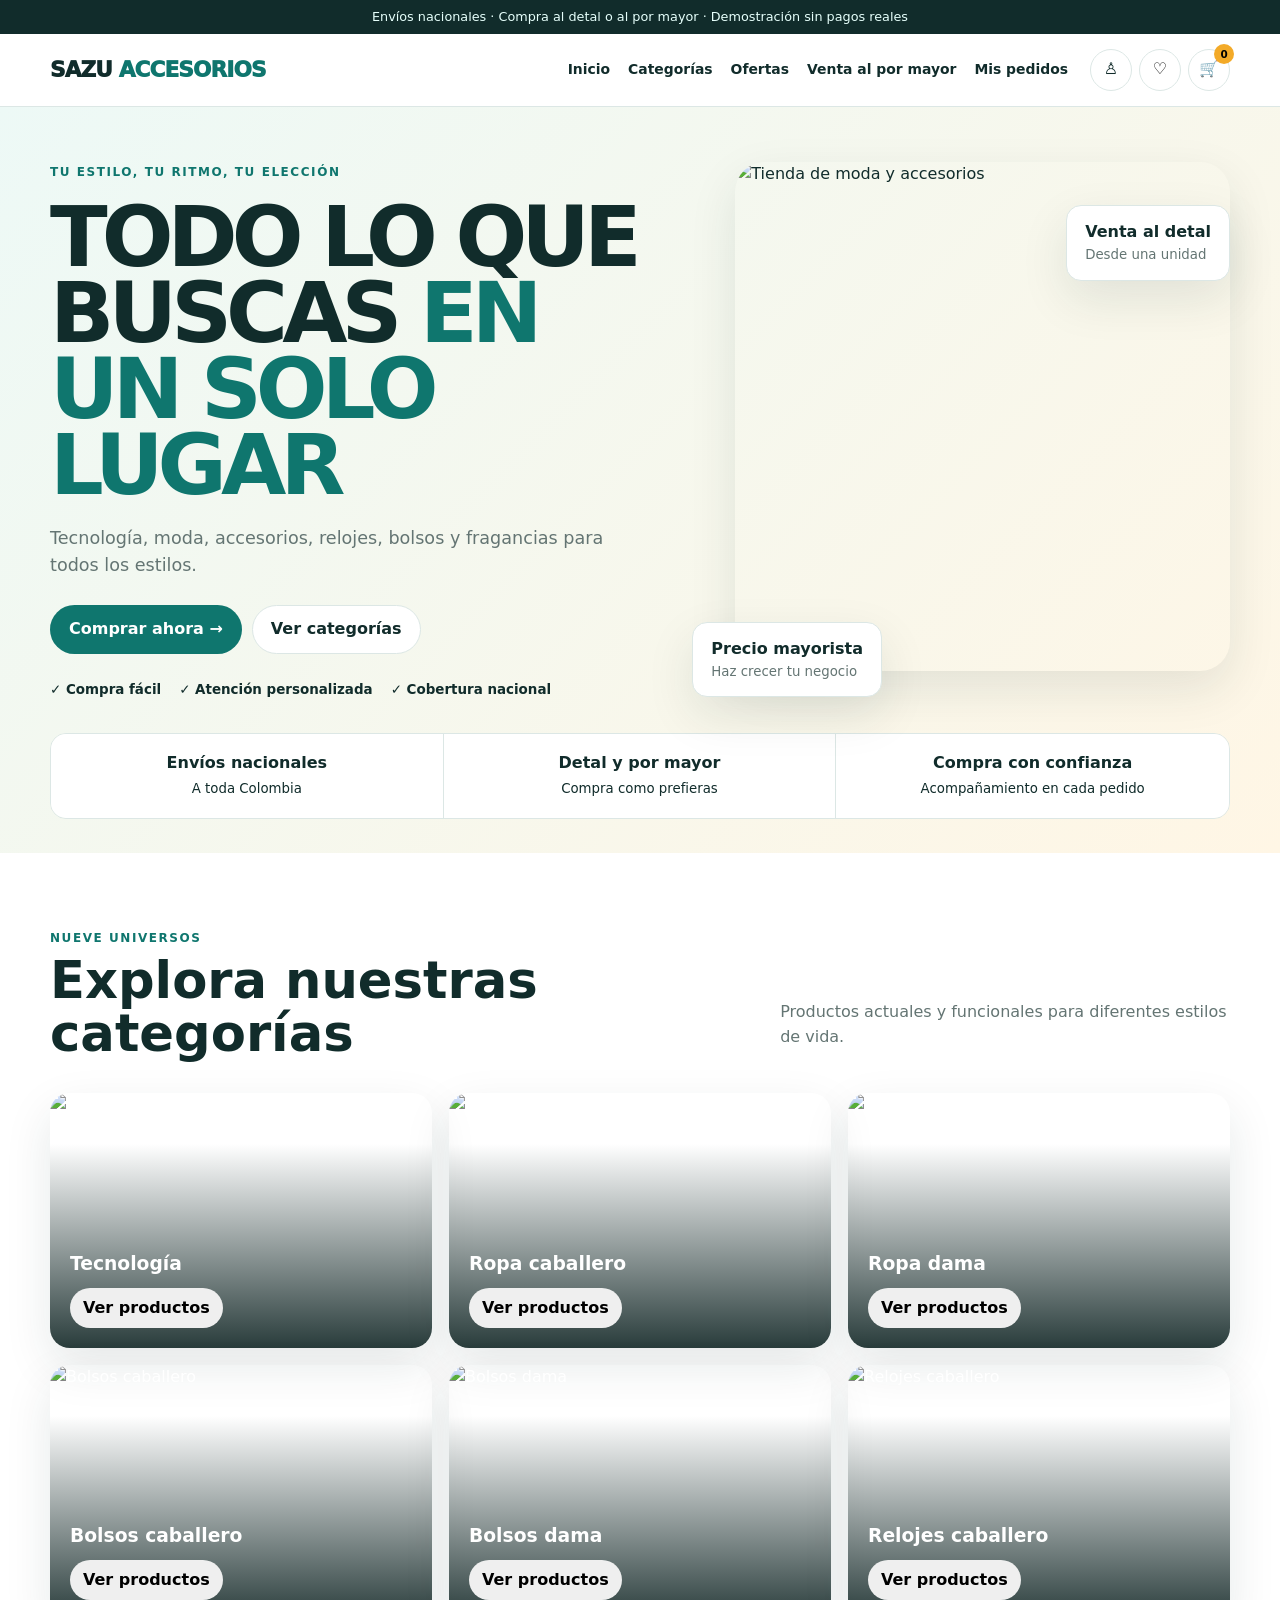
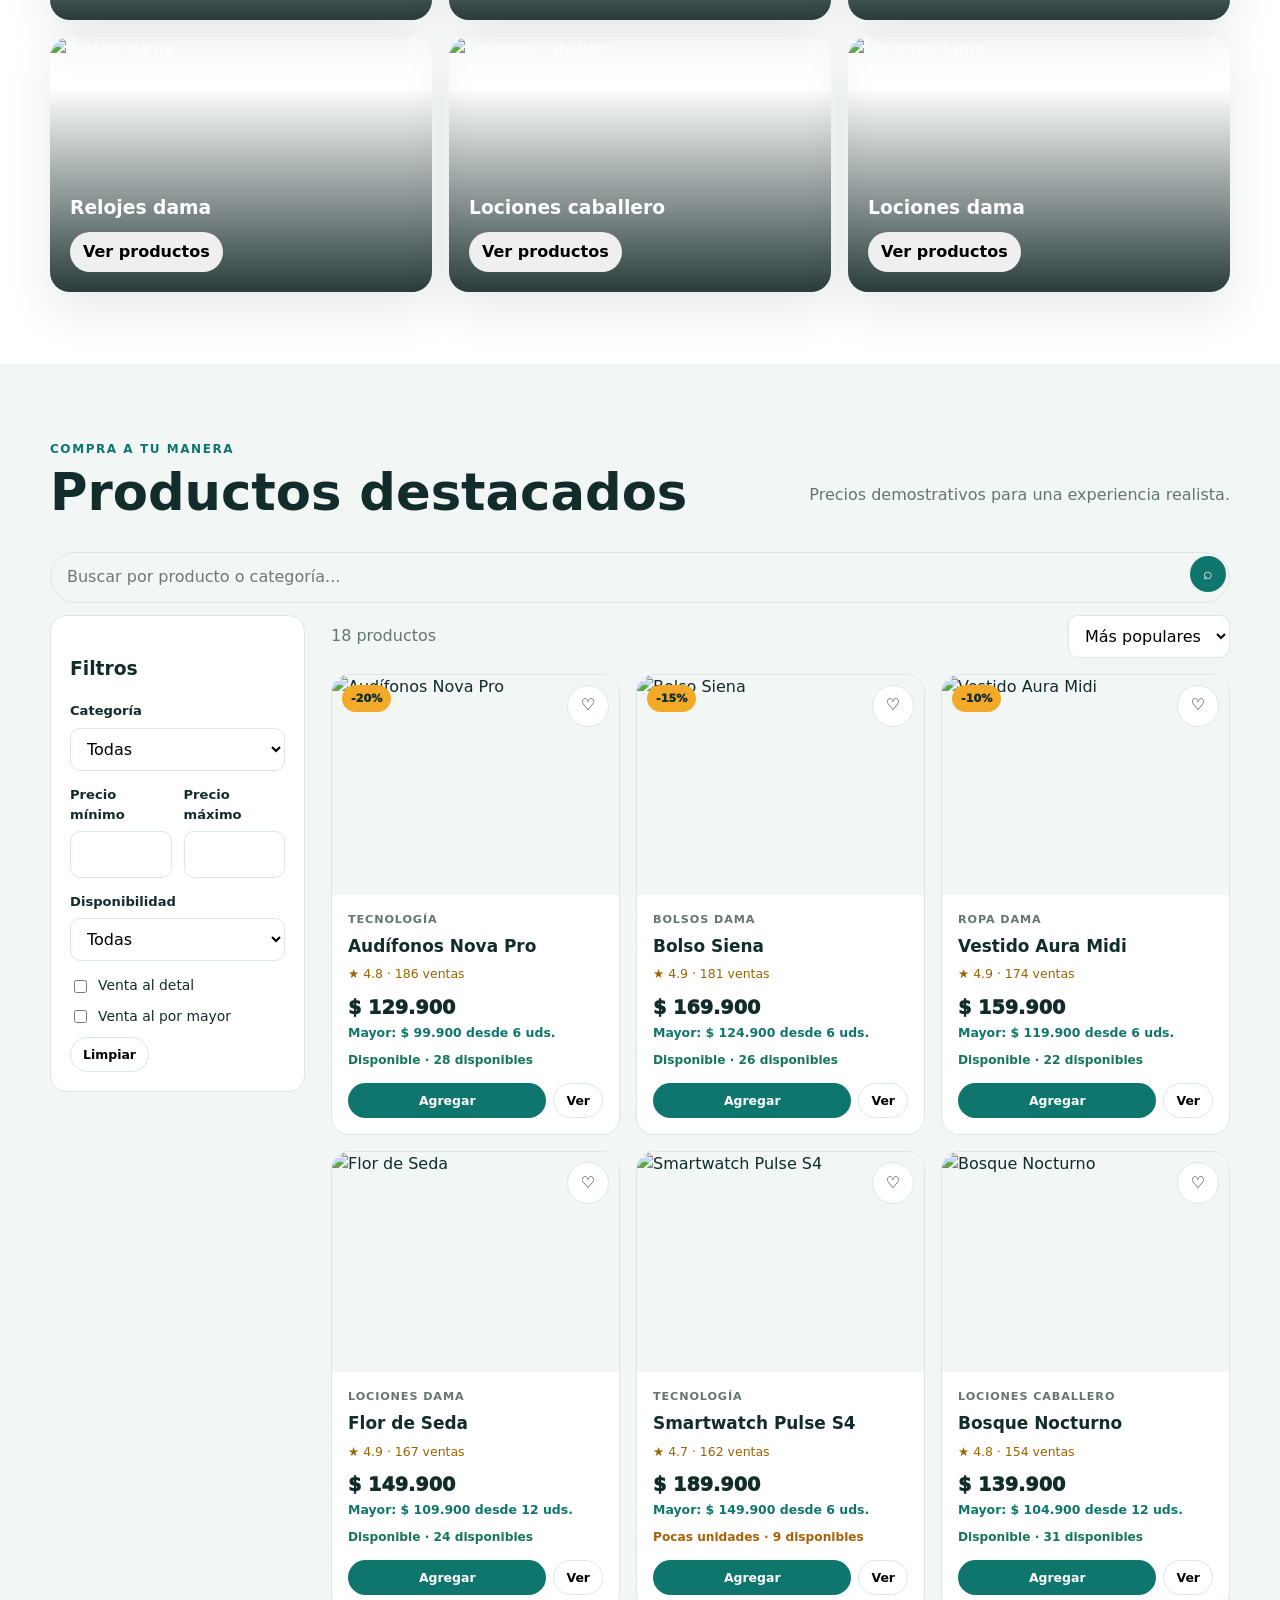
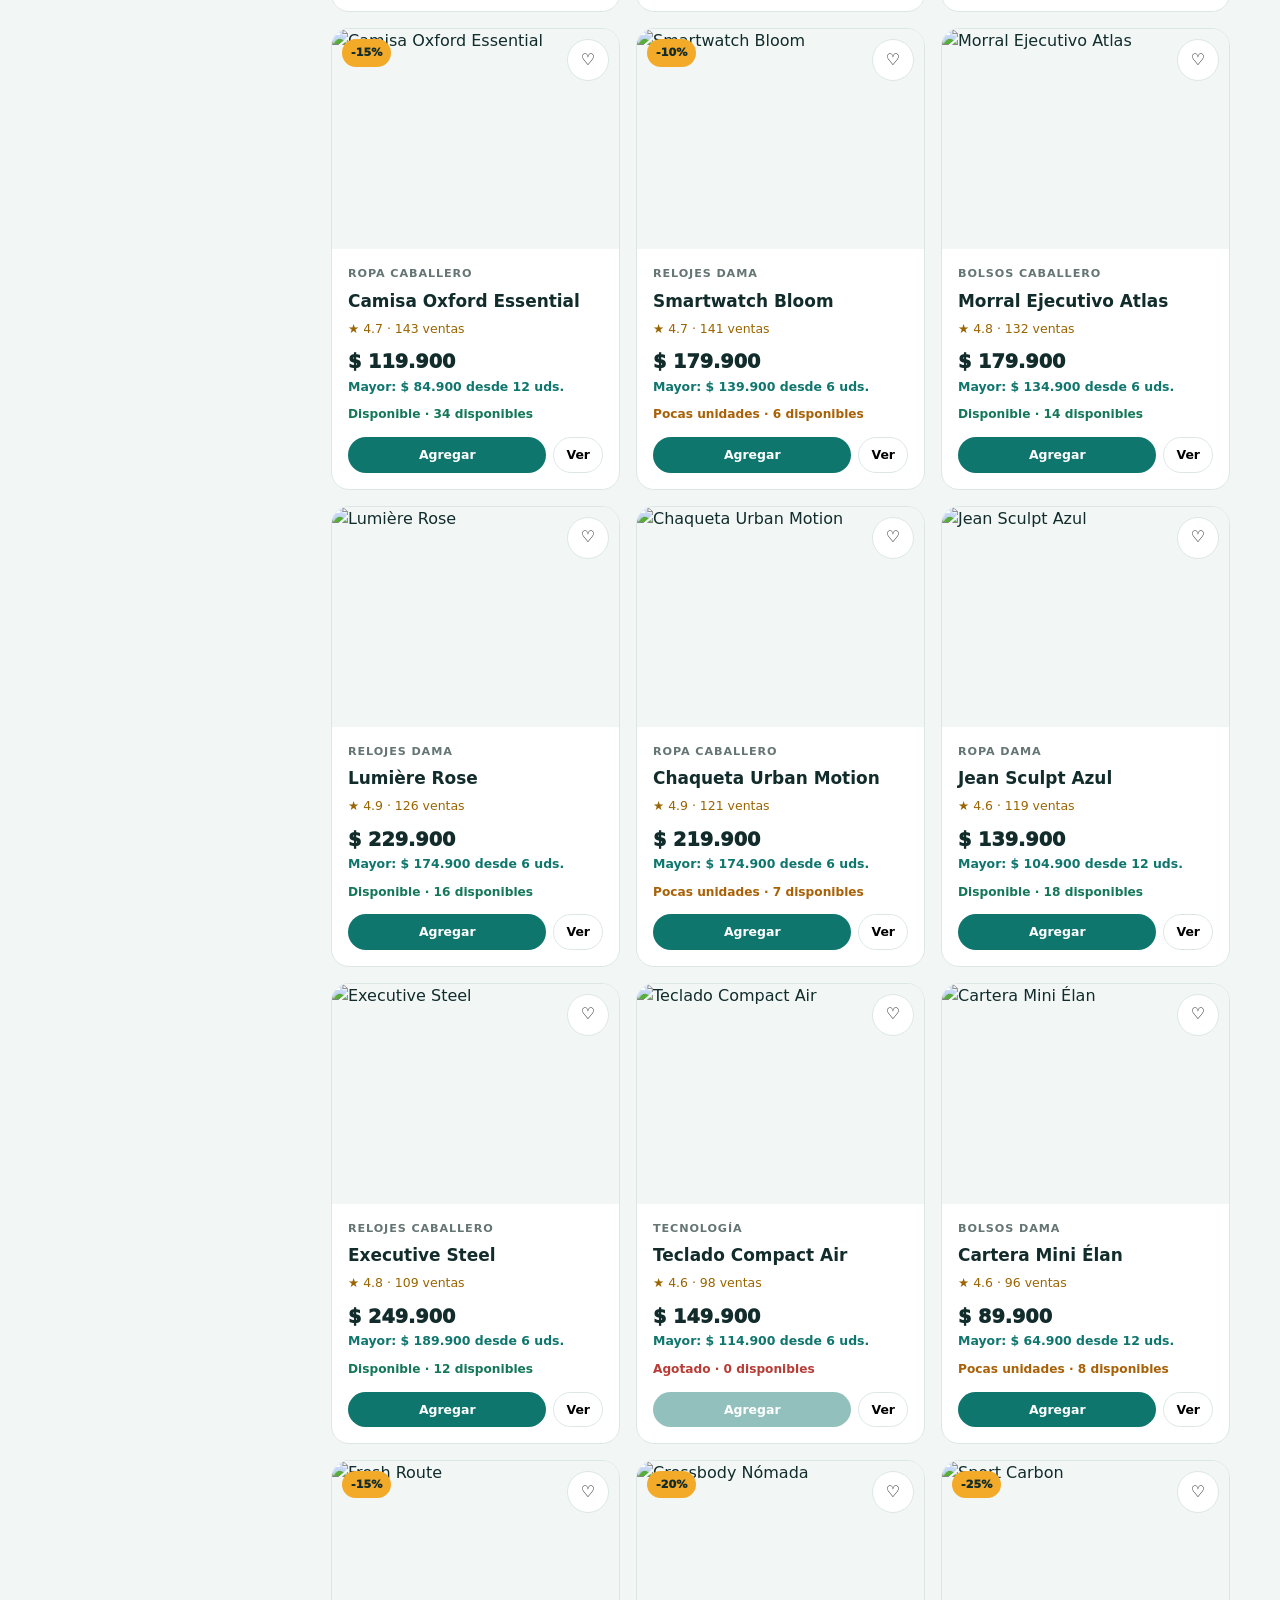
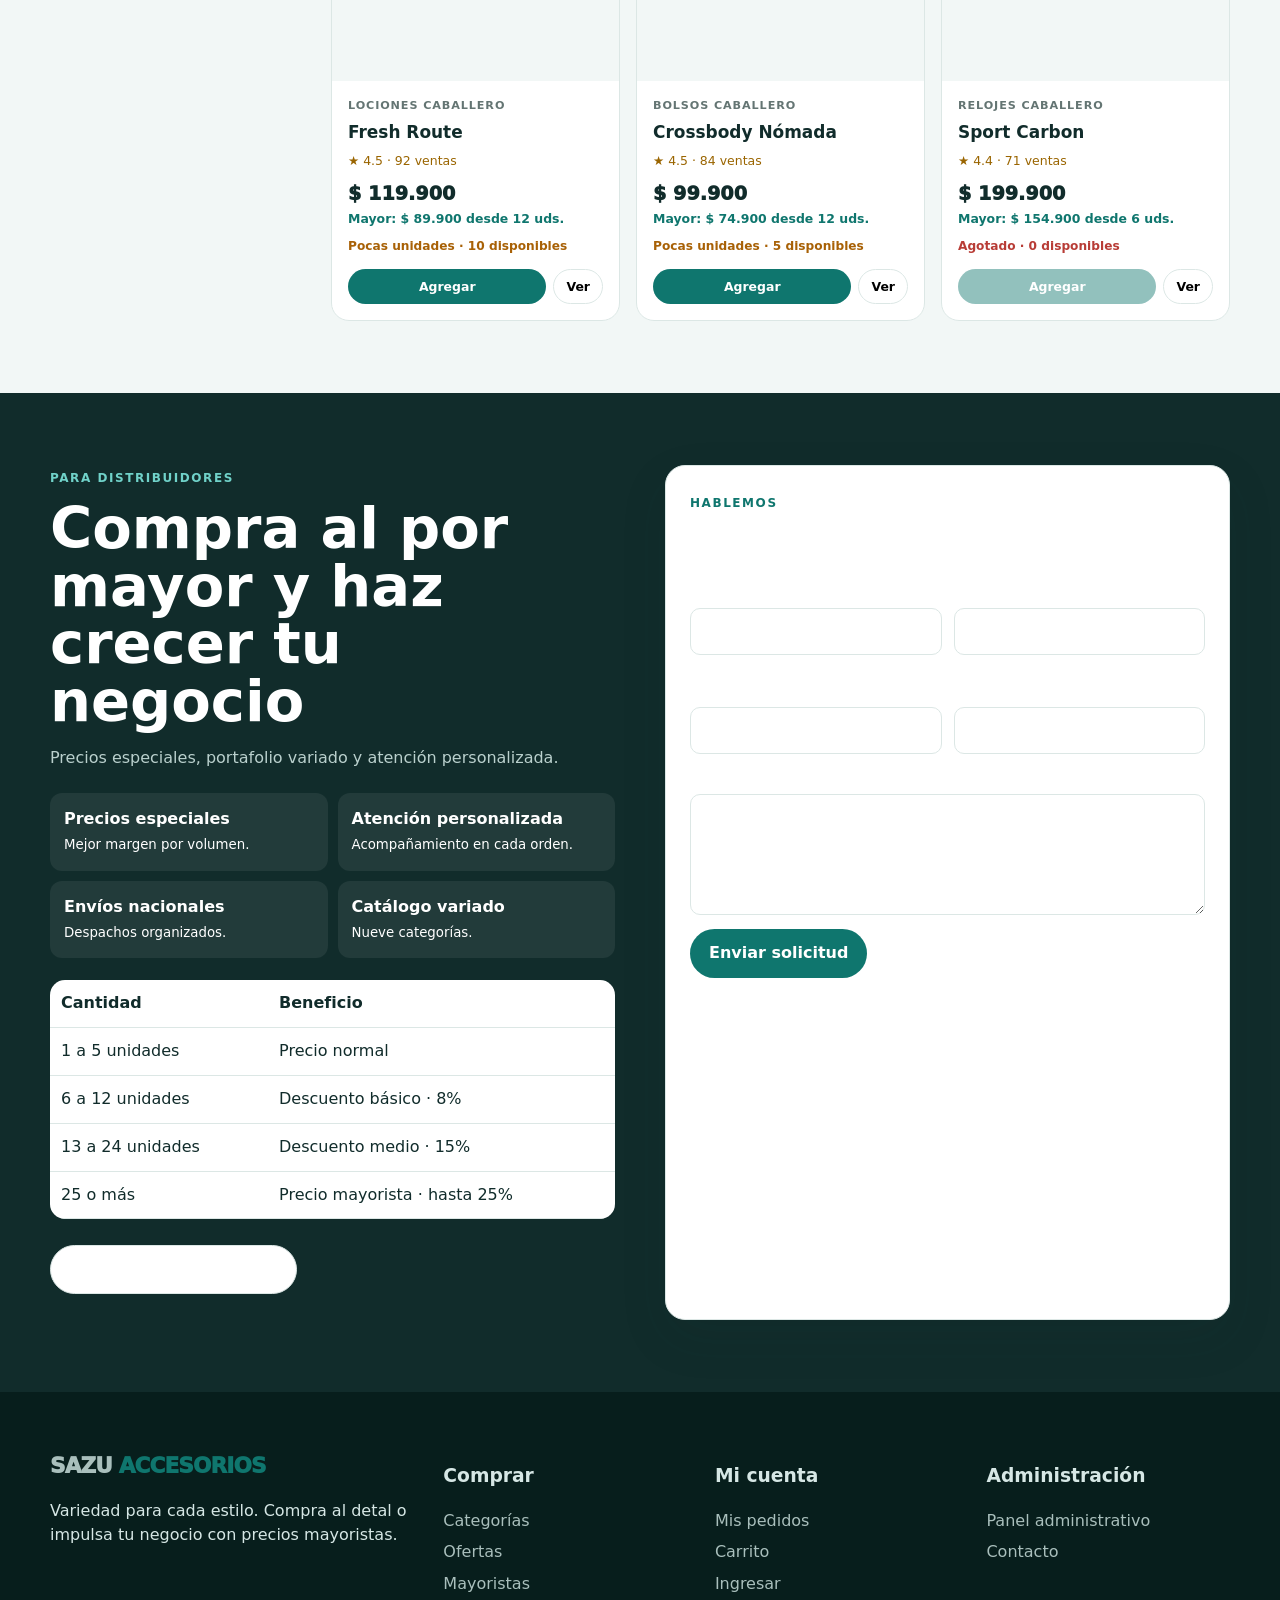
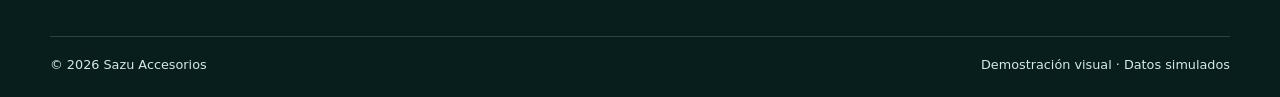
==== index.html @ 5638ff37 "Actualizar proyecto Sazu Accesorios" ====
<!doctype html><html lang="es"><head><meta charset="utf-8"><meta name="viewport" content="width=device-width,initial-scale=1"><meta name="description" content="Sazu Accesorios: tecnología, moda, bolsos, relojes y fragancias."><title>Sazu Accesorios</title><link rel="stylesheet" href="css/styles.css"></head><body><div id="sharedHeader"></div><main><section class="hero"><div class="container hero-grid"><div><span class="eyebrow">Tu estilo, tu ritmo, tu elección</span><h1>TODO LO QUE BUSCAS <span>EN UN SOLO LUGAR</span></h1><p>Tecnología, moda, accesorios, relojes, bolsos y fragancias para todos los estilos.</p><div class="hero-actions"><a class="btn btn-primary" href="#productos">Comprar ahora →</a><a class="btn btn-outline" href="#categorias">Ver categorías</a></div><div class="trust"><span>✓ Compra fácil</span><span>✓ Atención personalizada</span><span>✓ Cobertura nacional</span></div></div><div class="hero-photo"><img src="https://images.unsplash.com/photo-1441986300917-64674bd600d8?auto=format&fit=crop&w=1200&q=85" alt="Tienda de moda y accesorios"><div class="float a">Venta al detal<small>Desde una unidad</small></div><div class="float b">Precio mayorista<small>Haz crecer tu negocio</small></div></div></div><div class="container service-row"><div><strong>Envíos nacionales</strong><small>A toda Colombia</small></div><div><strong>Detal y por mayor</strong><small>Compra como prefieras</small></div><div><strong>Compra con confianza</strong><small>Acompañamiento en cada pedido</small></div></div></section>
<section class="section" id="categorias"><div class="container"><div class="section-title"><div><span class="eyebrow">Nueve universos</span><h2>Explora nuestras categorías</h2></div><p>Productos actuales y funcionales para diferentes estilos de vida.</p></div><div class="categories">
<article class="category"><img src="https://images.unsplash.com/photo-1468495244123-6c6c332eeece?auto=format&fit=crop&w=800&q=80" alt="Tecnología"><div><h3>Tecnología</h3><button data-category="Tecnología">Ver productos</button></div></article>
<article class="category"><img src="https://images.unsplash.com/photo-1617137968427-85924c800a22?auto=format&fit=crop&w=800&q=80" alt="Ropa caballero"><div><h3>Ropa caballero</h3><button data-category="Ropa caballero">Ver productos</button></div></article>
<article class="category"><img src="https://images.unsplash.com/photo-1483985988355-763728e1935b?auto=format&fit=crop&w=800&q=80" alt="Ropa dama"><div><h3>Ropa dama</h3><button data-category="Ropa dama">Ver productos</button></div></article>
<article class="category"><img src="https://images.unsplash.com/photo-1553062407-98eeb64c6a62?auto=format&fit=crop&w=800&q=80" alt="Bolsos caballero"><div><h3>Bolsos caballero</h3><button data-category="Bolsos caballero">Ver productos</button></div></article>
<article class="category"><img src="https://images.unsplash.com/photo-1584917865442-de89df76afd3?auto=format&fit=crop&w=800&q=80" alt="Bolsos dama"><div><h3>Bolsos dama</h3><button data-category="Bolsos dama">Ver productos</button></div></article>
<article class="category"><img src="https://images.unsplash.com/photo-1524592094714-0f0654e20314?auto=format&fit=crop&w=800&q=80" alt="Relojes caballero"><div><h3>Relojes caballero</h3><button data-category="Relojes caballero">Ver productos</button></div></article>
<article class="category"><img src="https://images.unsplash.com/photo-1547996160-81dfa63595aa?auto=format&fit=crop&w=800&q=80" alt="Relojes dama"><div><h3>Relojes dama</h3><button data-category="Relojes dama">Ver productos</button></div></article>
<article class="category"><img src="https://images.unsplash.com/photo-1523293182086-7651a899d37f?auto=format&fit=crop&w=800&q=80" alt="Lociones caballero"><div><h3>Lociones caballero</h3><button data-category="Lociones caballero">Ver productos</button></div></article>
<article class="category"><img src="https://images.unsplash.com/photo-1541643600914-78b084683601?auto=format&fit=crop&w=800&q=80" alt="Lociones dama"><div><h3>Lociones dama</h3><button data-category="Lociones dama">Ver productos</button></div></article></div></div></section>
<section class="section soft" id="productos"><div class="container"><div class="section-title"><div><span class="eyebrow">Compra a tu manera</span><h2>Productos destacados</h2></div><p>Precios demostrativos para una experiencia realista.</p></div><div class="searchbar"><input id="search" type="search" placeholder="Buscar por producto o categoría..." aria-label="Buscar"><button>⌕</button></div><div class="shop"><aside class="filters"><h3>Filtros</h3><div class="field"><label>Categoría</label><select id="category"><option value="">Todas</option></select></div><div class="grid2"><div class="field"><label>Precio mínimo</label><input id="minPrice" type="number"></div><div class="field"><label>Precio máximo</label><input id="maxPrice" type="number"></div></div><div class="field"><label>Disponibilidad</label><select id="availability"><option value="">Todas</option><option>Disponible</option><option>Pocas unidades</option><option>Agotado</option></select></div><label class="checks"><input type="checkbox"> Venta al detal</label><label class="checks"><input type="checkbox"> Venta al por mayor</label><button class="btn btn-outline btn-small" id="clear">Limpiar</button></aside><div><div class="toolbar"><span id="productCount">18 productos</span><select id="sort"><option value="popular">Más populares</option><option value="low">Menor precio</option><option value="high">Mayor precio</option><option value="new">Más recientes</option></select></div><div class="products" id="productGrid"></div></div></div></div></section>
<section class="section wholesale" id="mayoristas"><div class="container wholesale-grid"><div><span class="eyebrow" style="color:#70d2c9">Para distribuidores</span><h2>Compra al por mayor y haz crecer tu negocio</h2><p>Precios especiales, portafolio variado y atención personalizada.</p><div class="benefits"><div class="benefit"><strong>Precios especiales</strong><br><small>Mejor margen por volumen.</small></div><div class="benefit"><strong>Atención personalizada</strong><br><small>Acompañamiento en cada orden.</small></div><div class="benefit"><strong>Envíos nacionales</strong><br><small>Despachos organizados.</small></div><div class="benefit"><strong>Catálogo variado</strong><br><small>Nueve categorías.</small></div></div><table class="volume"><tr><th>Cantidad</th><th>Beneficio</th></tr><tr><td>1 a 5 unidades</td><td>Precio normal</td></tr><tr><td>6 a 12 unidades</td><td>Descuento básico · 8%</td></tr><tr><td>13 a 24 unidades</td><td>Descuento medio · 15%</td></tr><tr><td>25 o más</td><td>Precio mayorista · hasta 25%</td></tr></table><div class="hero-actions"><a class="btn btn-outline" href="#productos">Ver catálogo mayorista</a></div></div><form class="form-card" id="wholesaleForm"><span class="eyebrow">Hablemos</span><h3>Solicita una cotización</h3><div class="grid2"><div class="field"><label>Nombre</label><input required></div><div class="field"><label>Negocio</label><input required></div><div class="field"><label>Teléfono</label><input required></div><div class="field"><label>Ciudad</label><input required></div></div><div class="field"><label>Productos de interés</label><textarea rows="4" required></textarea></div><button class="btn btn-primary">Enviar solicitud</button><p class="form-message" id="wholesaleMessage"></p></form></div></section></main><div id="sharedFooter"></div>
<div class="modal" id="productModal"><div class="backdrop" data-close></div><div class="modal-panel"><button class="icon close" data-close>×</button><div id="detailContent"></div></div></div><aside class="drawer" id="cartDrawer"><div class="backdrop" data-close-drawer></div><div class="drawer-panel"><div class="drawer-head"><h2>Tu carrito</h2><button class="icon" data-close-drawer>×</button></div><div class="drawer-items" id="drawerItems"></div><div class="total grand"><span>Total</span><span data-total></span></div><a class="btn btn-primary" href="checkout.html">Finalizar pedido</a><a class="btn btn-outline" href="carrito.html">Ver carrito completo</a></div></aside><div class="toast" id="toast"></div><script src="js/products.js"></script><script src="js/app.js"></script><script src="js/cart.js"></script></body></html>
---- css/styles.css ----
:root{--ink:#112c2b;--brand:#0f766e;--brand2:#0a4c48;--gold:#f3aa28;--soft:#f2f7f6;--line:#dce7e5;--muted:#647573;--white:#fff;--danger:#b83c36;--ok:#15775a;--shadow:0 18px 48px #12302d1a;--r:20px}*{box-sizing:border-box}html{scroll-behavior:smooth}body{margin:0;font-family:Inter,system-ui,-apple-system,"Segoe UI",sans-serif;color:var(--ink);line-height:1.55;background:#fff}body.lock{overflow:hidden}a{text-decoration:none;color:inherit}img{display:block;max-width:100%}button,input,select,textarea{font:inherit}button{cursor:pointer}.container{width:min(1180px,calc(100% - 32px));margin:auto}.section{padding:72px 0}.soft{background:var(--soft)}.eyebrow{text-transform:uppercase;letter-spacing:.13em;font-size:.75rem;color:var(--brand);font-weight:900}.section-title{display:flex;align-items:end;justify-content:space-between;gap:24px;margin-bottom:28px}.section-title h2,.page-title{font-size:clamp(2rem,4vw,3.4rem);line-height:1.04;margin:.3rem 0}.section-title p{max-width:580px;color:var(--muted)}.topbar{background:var(--ink);color:#e6fffb;text-align:center;padding:7px;font-size:.8rem}.header{position:sticky;top:0;z-index:100;background:#fffffff2;backdrop-filter:blur(14px);border-bottom:1px solid var(--line)}.nav{height:72px;display:flex;align-items:center;gap:22px}.brand{font-size:1.35rem;font-weight:950;letter-spacing:-.04em;white-space:nowrap}.brand span{color:var(--brand)}.links{display:flex;gap:18px;font-size:.87rem;font-weight:800;margin-left:auto}.links a:hover{color:var(--brand)}.actions{display:flex;gap:7px}.icon{width:42px;height:42px;border:1px solid var(--line);background:#fff;border-radius:50%;display:grid;place-items:center;position:relative}.count{position:absolute;right:-5px;top:-6px;background:var(--gold);min-width:20px;height:20px;border-radius:99px;font-size:.65rem;font-weight:900;display:grid;place-items:center}.hamb{display:none}.mobile{display:none;padding:12px 16px 20px}.mobile.open{display:block}.mobile a{display:block;padding:10px 0;font-weight:800}.searchbar{position:relative;margin-bottom:12px}.searchbar input{width:100%;border:1px solid var(--line);background:var(--soft);padding:12px 46px 12px 16px;border-radius:999px}.searchbar button{position:absolute;right:4px;top:4px;width:36px;height:36px;border:0;border-radius:50%;background:var(--brand);color:#fff}.btn{border:1px solid transparent;border-radius:999px;padding:11px 18px;font-weight:850;display:inline-flex;justify-content:center;align-items:center;gap:7px;transition:.2s}.btn:hover{transform:translateY(-2px)}.btn-primary{background:var(--brand);color:#fff}.btn-primary:hover{background:var(--brand2)}.btn-dark{background:var(--ink);color:#fff}.btn-outline{border-color:var(--line);background:#fff}.btn-small{padding:7px 12px;font-size:.78rem}.btn-danger{border-color:#f1c6c3;background:#fff;color:var(--danger)}button:focus-visible,a:focus-visible,input:focus-visible,select:focus-visible,textarea:focus-visible{outline:3px solid #f3aa2877;outline-offset:2px}[disabled]{opacity:.45;pointer-events:none}.hero{padding:52px 0 34px;background:linear-gradient(135deg,#edf9f6,#fff6e5);overflow:hidden}.hero-grid{display:grid;grid-template-columns:1.05fr .95fr;gap:48px;align-items:center}.hero h1{font-size:clamp(3rem,6.6vw,6.1rem);letter-spacing:-.07em;line-height:.9;margin:15px 0 22px}.hero h1 span{color:var(--brand)}.hero p{font-size:1.1rem;color:var(--muted);max-width:650px}.hero-actions{display:flex;gap:10px;flex-wrap:wrap;margin:26px 0}.trust{display:flex;gap:18px;flex-wrap:wrap;font-size:.84rem;font-weight:800}.hero-photo{height:535px;position:relative}.hero-photo>img{width:92%;height:95%;margin-left:auto;object-fit:cover;border-radius:30px;box-shadow:var(--shadow)}.float{position:absolute;background:#fff;padding:14px 18px;border:1px solid var(--line);border-radius:15px;box-shadow:var(--shadow);font-weight:900}.float small{display:block;color:var(--muted);font-weight:500}.float.a{right:0;top:8%}.float.b{left:0;bottom:0}.service-row{display:grid;grid-template-columns:repeat(3,1fr);margin-top:32px;border:1px solid var(--line);border-radius:16px;overflow:hidden}.service-row div{text-align:center;background:#fff;padding:17px;border-right:1px solid var(--line)}.service-row div:last-child{border:0}.service-row strong{display:block}.categories{display:grid;grid-template-columns:repeat(3,1fr);gap:17px}.category{height:255px;border-radius:var(--r);overflow:hidden;position:relative;color:#fff;box-shadow:var(--shadow)}.category img{width:100%;height:100%;object-fit:cover;transition:.4s}.category:after{content:"";position:absolute;inset:0;background:linear-gradient(transparent 20%,#081e1ddd)}.category:hover img{transform:scale(1.06)}.category div{position:absolute;z-index:2;bottom:0;left:0;padding:20px}.category h3{margin:0 0 10px}.category button{border:0;border-radius:99px;padding:8px 13px;font-weight:800}.shop{display:grid;grid-template-columns:255px 1fr;gap:26px}.filters{align-self:start;position:sticky;top:98px;background:#fff;border:1px solid var(--line);padding:19px;border-radius:16px}.field{display:grid;gap:6px;margin-bottom:14px}.field label{font-size:.82rem;font-weight:850}.field input,.field select,.field textarea,.toolbar select{width:100%;padding:10px 12px;border:1px solid var(--line);border-radius:10px;background:#fff}.checks{display:flex;align-items:center;gap:8px;margin:9px 0;font-size:.87rem}.checks input{accent-color:var(--brand)}.toolbar{display:flex;align-items:center;justify-content:space-between;gap:14px;margin-bottom:16px;color:var(--muted)}.toolbar select{width:auto}.products{display:grid;grid-template-columns:repeat(3,1fr);gap:16px}.product{border:1px solid var(--line);border-radius:18px;overflow:hidden;background:#fff;position:relative;display:flex;flex-direction:column;transition:.25s}.product:hover{box-shadow:var(--shadow);transform:translateY(-4px)}.product-img{height:220px;overflow:hidden;background:var(--soft)}.product-img img{width:100%;height:100%;object-fit:cover;transition:.4s}.product:hover img{transform:scale(1.04)}.product-body{padding:16px;display:flex;flex-direction:column;flex:1}.cat{font-size:.7rem;text-transform:uppercase;letter-spacing:.08em;color:var(--muted);font-weight:850}.product h3{margin:5px 0;font-size:1.06rem}.rating{font-size:.78rem;color:#9a6500}.price{font-size:1.2rem;font-weight:950;margin-top:9px}.wholesale-price{font-size:.78rem;color:var(--brand);font-weight:850}.stock{font-size:.76rem;font-weight:850;margin:9px 0 13px}.Disponible{color:var(--ok)}.Agotado{color:var(--danger)}.Pocas-unidades{color:#a86106}.product-actions{display:grid;grid-template-columns:1fr auto;gap:7px;margin-top:auto}.offer{position:absolute;z-index:3;left:10px;top:10px;background:var(--gold);font-size:.7rem;font-weight:950;padding:5px 9px;border-radius:99px}.fav{position:absolute;z-index:3;right:10px;top:10px}.fav.active{color:#ca3359;background:#fff1f5}.empty{grid-column:1/-1;text-align:center;padding:45px;border:1px dashed var(--line);border-radius:16px;color:var(--muted)}.wholesale{background:var(--ink);color:#fff}.wholesale-grid{display:grid;grid-template-columns:1fr 1fr;gap:50px}.wholesale h2{font-size:clamp(2.4rem,4.5vw,4rem);line-height:1;margin:10px 0}.wholesale p{color:#bad0cd}.benefits{display:grid;grid-template-columns:1fr 1fr;gap:10px;margin:22px 0}.benefit{background:#ffffff12;padding:14px;border-radius:12px}.volume{width:100%;border-collapse:collapse;background:#fff;color:var(--ink);border-radius:15px;overflow:hidden}.volume th,.volume td{padding:11px;border-bottom:1px solid var(--line);text-align:left}.form-card,.card{background:#fff;border:1px solid var(--line);padding:24px;border-radius:20px;box-shadow:var(--shadow)}.grid2{display:grid;grid-template-columns:1fr 1fr;gap:12px}.form-message{color:var(--brand);font-weight:800}.footer{background:#071e1c;color:#d6e7e5;padding:50px 0 22px}.footer-grid{display:grid;grid-template-columns:1.5fr repeat(3,1fr);gap:28px}.footer a{display:block;color:#a9bfbc;margin:7px 0}.footer-bottom{border-top:1px solid #29433f;margin-top:32px;padding-top:18px;font-size:.8rem;display:flex;justify-content:space-between}.modal,.drawer{position:fixed;inset:0;display:none;z-index:300}.modal.open,.drawer.open{display:block}.backdrop{position:absolute;inset:0;background:#061a19aa;backdrop-filter:blur(4px)}.modal-panel{position:relative;width:min(920px,calc(100% - 28px));max-height:90vh;overflow:auto;background:#fff;border-radius:22px;padding:25px;margin:5vh auto}.close{position:absolute;right:15px;top:15px;z-index:4}.detail{display:grid;grid-template-columns:1fr 1fr;gap:28px}.detail-img{height:450px;border-radius:16px;overflow:hidden}.detail-img img{width:100%;height:100%;object-fit:cover}.detail h1{font-size:2.5rem;line-height:1;margin:10px 0}.qty{display:flex;border:1px solid var(--line);border-radius:99px;width:max-content;overflow:hidden}.qty button{width:38px;height:38px;border:0;background:#fff}.qty input{width:44px;text-align:center;border:0}.drawer-panel{position:absolute;right:0;top:0;bottom:0;width:min(430px,100%);background:#fff;padding:22px;display:flex;flex-direction:column}.drawer-head{display:flex;justify-content:space-between;align-items:center}.drawer-items{overflow:auto;flex:1}.cart-item{display:grid;grid-template-columns:72px 1fr auto;gap:10px;padding:13px 0;border-bottom:1px solid var(--line)}.cart-item img{width:72px;height:82px;object-fit:cover;border-radius:10px}.cart-item h4{margin:0 0 4px}.total{display:flex;justify-content:space-between;margin:9px 0}.grand{font-size:1.22rem;font-weight:950}.toast{position:fixed;z-index:500;left:50%;bottom:25px;transform:translate(-50%,25px);opacity:0;background:var(--ink);color:#fff;padding:11px 18px;border-radius:99px;transition:.25s}.toast.show{opacity:1;transform:translate(-50%,0)}.page-hero{padding:52px 0;background:var(--soft)}.page-layout{display:grid;grid-template-columns:1fr 350px;gap:25px}.sticky{position:sticky;top:100px;align-self:start}.auth{min-height:100vh;display:grid;grid-template-columns:.85fr 1.15fr}.auth-info{background:var(--ink);color:#fff;padding:8vw;display:flex;flex-direction:column;justify-content:center}.auth-info p{color:#bad0cd}.auth-main{display:grid;place-items:center;padding:35px 20px}.auth-main form{width:min(620px,100%)}.error{color:var(--danger);font-size:.74rem;min-height:15px}.profile{display:grid;grid-template-columns:235px 1fr;gap:24px}.side-nav button{display:block;width:100%;border:0;text-align:left;padding:11px;border-radius:9px;background:#fff;font-weight:750}.side-nav .active{background:var(--soft);color:var(--brand)}.order-card{border:1px solid var(--line);padding:15px;border-radius:13px;margin:10px 0}.steps{display:flex;gap:5px;margin-bottom:22px}.step{flex:1;border-bottom:3px solid var(--line);padding:9px 3px;font-size:.72rem;color:var(--muted)}.step.active{border-color:var(--brand);color:var(--brand);font-weight:900}.checkout-step{display:none}.checkout-step.active{display:block}.payments{display:grid;grid-template-columns:1fr 1fr;gap:9px}.payments label{border:1px solid var(--line);padding:13px;border-radius:10px}.success{text-align:center;padding:40px}.success-mark{width:65px;height:65px;margin:auto;display:grid;place-items:center;border-radius:50%;background:#dcfce7;color:var(--ok);font-size:2rem}
@media(max-width:1000px){.links{display:none}.hamb{display:grid}.hero-grid,.wholesale-grid{grid-template-columns:1fr}.hero-photo{height:400px}.categories,.products{grid-template-columns:repeat(2,1fr)}.shop{grid-template-columns:1fr}.filters{position:static}.footer-grid{grid-template-columns:repeat(2,1fr)}.page-layout{grid-template-columns:1fr}.sticky{position:static}}
@media(max-width:650px){.nav{height:64px}.actions .desktop-only{display:none}.hero{padding-top:32px}.hero h1{font-size:3.3rem}.hero-photo{height:330px}.service-row{grid-template-columns:1fr}.service-row div{border-right:0;border-bottom:1px solid var(--line)}.section{padding:52px 0}.section-title{display:block}.categories,.products,.grid2{grid-template-columns:1fr}.product-img{height:290px}.benefits{grid-template-columns:1fr}.footer-grid{grid-template-columns:1fr}.footer-bottom{display:block}.detail{grid-template-columns:1fr}.detail-img{height:310px}.auth{grid-template-columns:1fr}.auth-info{padding:48px 22px}.profile{grid-template-columns:1fr}.side-nav{display:flex;overflow:auto}.side-nav button{white-space:nowrap}.payments{grid-template-columns:1fr}.cart-item{grid-template-columns:60px 1fr}.cart-item>button{grid-column:2}.toolbar{align-items:start;flex-direction:column}.toolbar select{width:100%}}
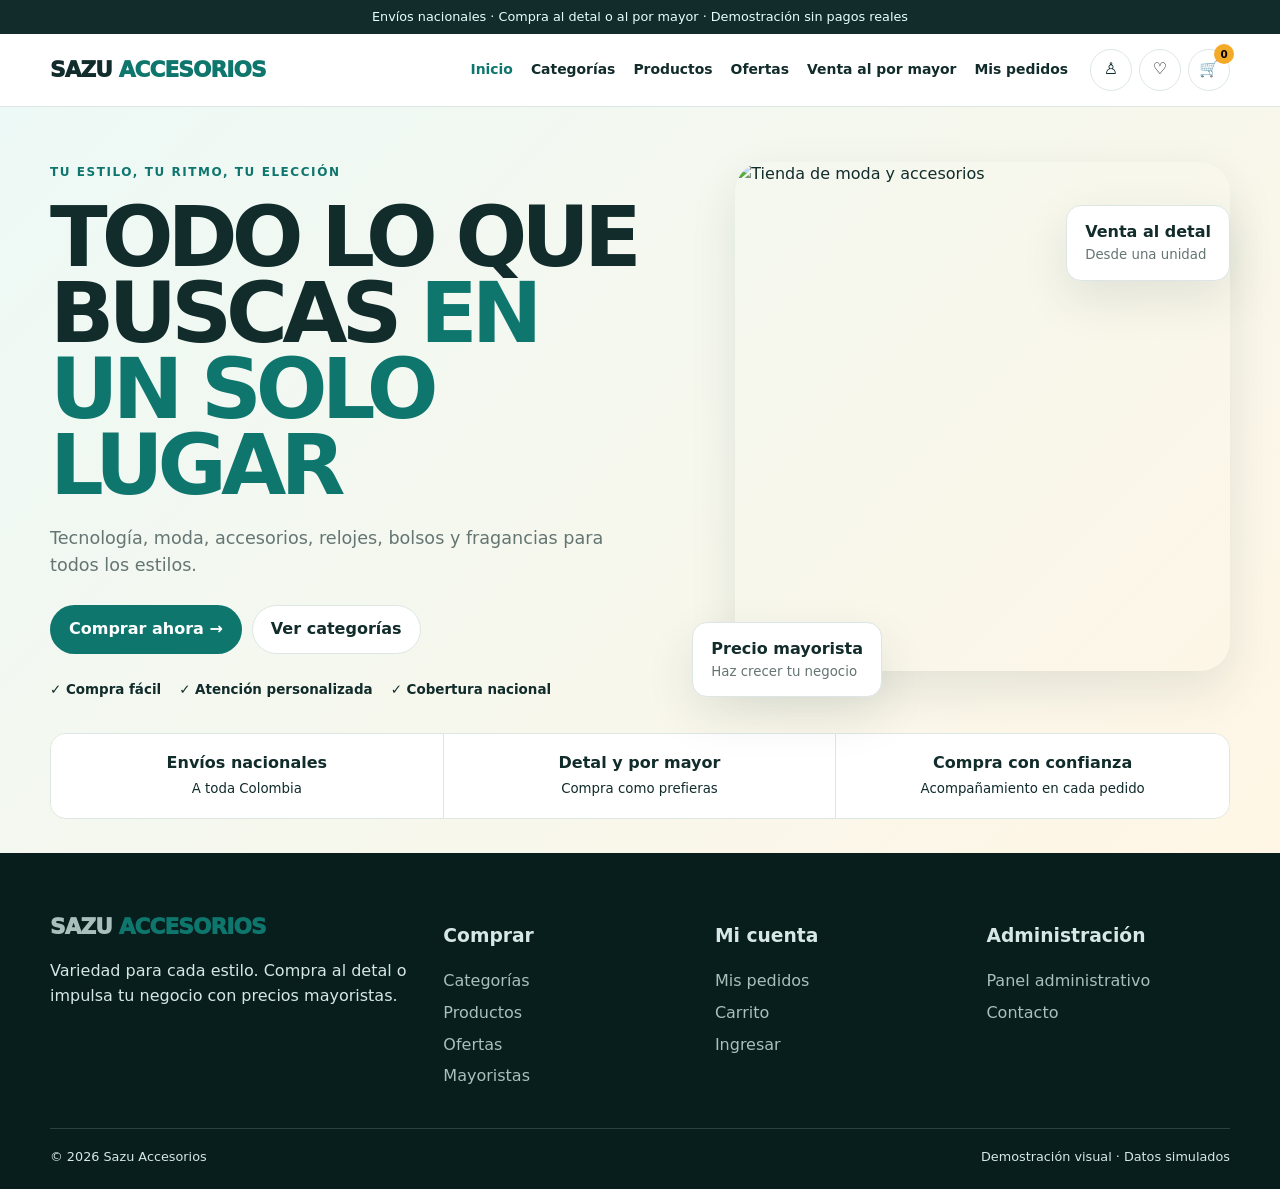
==== commit 29780f87: "feat: split storefront sections into dedicated pages" ====
--- a/index.html
+++ b/index.html
@@ -1,15 +1,84 @@
-<!doctype html><html lang="es"><head><meta charset="utf-8"><meta name="viewport" content="width=device-width,initial-scale=1"><meta name="description" content="Sazu Accesorios: tecnología, moda, bolsos, relojes y fragancias."><title>Sazu Accesorios</title><link rel="stylesheet" href="css/styles.css"></head><body><div id="sharedHeader"></div><main><section class="hero"><div class="container hero-grid"><div><span class="eyebrow">Tu estilo, tu ritmo, tu elección</span><h1>TODO LO QUE BUSCAS <span>EN UN SOLO LUGAR</span></h1><p>Tecnología, moda, accesorios, relojes, bolsos y fragancias para todos los estilos.</p><div class="hero-actions"><a class="btn btn-primary" href="#productos">Comprar ahora →</a><a class="btn btn-outline" href="#categorias">Ver categorías</a></div><div class="trust"><span>✓ Compra fácil</span><span>✓ Atención personalizada</span><span>✓ Cobertura nacional</span></div></div><div class="hero-photo"><img src="https://images.unsplash.com/photo-1441986300917-64674bd600d8?auto=format&fit=crop&w=1200&q=85" alt="Tienda de moda y accesorios"><div class="float a">Venta al detal<small>Desde una unidad</small></div><div class="float b">Precio mayorista<small>Haz crecer tu negocio</small></div></div></div><div class="container service-row"><div><strong>Envíos nacionales</strong><small>A toda Colombia</small></div><div><strong>Detal y por mayor</strong><small>Compra como prefieras</small></div><div><strong>Compra con confianza</strong><small>Acompañamiento en cada pedido</small></div></div></section>
-<section class="section" id="categorias"><div class="container"><div class="section-title"><div><span class="eyebrow">Nueve universos</span><h2>Explora nuestras categorías</h2></div><p>Productos actuales y funcionales para diferentes estilos de vida.</p></div><div class="categories">
-<article class="category"><img src="https://images.unsplash.com/photo-1468495244123-6c6c332eeece?auto=format&fit=crop&w=800&q=80" alt="Tecnología"><div><h3>Tecnología</h3><button data-category="Tecnología">Ver productos</button></div></article>
-<article class="category"><img src="https://images.unsplash.com/photo-1617137968427-85924c800a22?auto=format&fit=crop&w=800&q=80" alt="Ropa caballero"><div><h3>Ropa caballero</h3><button data-category="Ropa caballero">Ver productos</button></div></article>
-<article class="category"><img src="https://images.unsplash.com/photo-1483985988355-763728e1935b?auto=format&fit=crop&w=800&q=80" alt="Ropa dama"><div><h3>Ropa dama</h3><button data-category="Ropa dama">Ver productos</button></div></article>
-<article class="category"><img src="https://images.unsplash.com/photo-1553062407-98eeb64c6a62?auto=format&fit=crop&w=800&q=80" alt="Bolsos caballero"><div><h3>Bolsos caballero</h3><button data-category="Bolsos caballero">Ver productos</button></div></article>
-<article class="category"><img src="https://images.unsplash.com/photo-1584917865442-de89df76afd3?auto=format&fit=crop&w=800&q=80" alt="Bolsos dama"><div><h3>Bolsos dama</h3><button data-category="Bolsos dama">Ver productos</button></div></article>
-<article class="category"><img src="https://images.unsplash.com/photo-1524592094714-0f0654e20314?auto=format&fit=crop&w=800&q=80" alt="Relojes caballero"><div><h3>Relojes caballero</h3><button data-category="Relojes caballero">Ver productos</button></div></article>
-<article class="category"><img src="https://images.unsplash.com/photo-1547996160-81dfa63595aa?auto=format&fit=crop&w=800&q=80" alt="Relojes dama"><div><h3>Relojes dama</h3><button data-category="Relojes dama">Ver productos</button></div></article>
-<article class="category"><img src="https://images.unsplash.com/photo-1523293182086-7651a899d37f?auto=format&fit=crop&w=800&q=80" alt="Lociones caballero"><div><h3>Lociones caballero</h3><button data-category="Lociones caballero">Ver productos</button></div></article>
-<article class="category"><img src="https://images.unsplash.com/photo-1541643600914-78b084683601?auto=format&fit=crop&w=800&q=80" alt="Lociones dama"><div><h3>Lociones dama</h3><button data-category="Lociones dama">Ver productos</button></div></article></div></div></section>
-<section class="section soft" id="productos"><div class="container"><div class="section-title"><div><span class="eyebrow">Compra a tu manera</span><h2>Productos destacados</h2></div><p>Precios demostrativos para una experiencia realista.</p></div><div class="searchbar"><input id="search" type="search" placeholder="Buscar por producto o categoría..." aria-label="Buscar"><button>⌕</button></div><div class="shop"><aside class="filters"><h3>Filtros</h3><div class="field"><label>Categoría</label><select id="category"><option value="">Todas</option></select></div><div class="grid2"><div class="field"><label>Precio mínimo</label><input id="minPrice" type="number"></div><div class="field"><label>Precio máximo</label><input id="maxPrice" type="number"></div></div><div class="field"><label>Disponibilidad</label><select id="availability"><option value="">Todas</option><option>Disponible</option><option>Pocas unidades</option><option>Agotado</option></select></div><label class="checks"><input type="checkbox"> Venta al detal</label><label class="checks"><input type="checkbox"> Venta al por mayor</label><button class="btn btn-outline btn-small" id="clear">Limpiar</button></aside><div><div class="toolbar"><span id="productCount">18 productos</span><select id="sort"><option value="popular">Más populares</option><option value="low">Menor precio</option><option value="high">Mayor precio</option><option value="new">Más recientes</option></select></div><div class="products" id="productGrid"></div></div></div></div></section>
-<section class="section wholesale" id="mayoristas"><div class="container wholesale-grid"><div><span class="eyebrow" style="color:#70d2c9">Para distribuidores</span><h2>Compra al por mayor y haz crecer tu negocio</h2><p>Precios especiales, portafolio variado y atención personalizada.</p><div class="benefits"><div class="benefit"><strong>Precios especiales</strong><br><small>Mejor margen por volumen.</small></div><div class="benefit"><strong>Atención personalizada</strong><br><small>Acompañamiento en cada orden.</small></div><div class="benefit"><strong>Envíos nacionales</strong><br><small>Despachos organizados.</small></div><div class="benefit"><strong>Catálogo variado</strong><br><small>Nueve categorías.</small></div></div><table class="volume"><tr><th>Cantidad</th><th>Beneficio</th></tr><tr><td>1 a 5 unidades</td><td>Precio normal</td></tr><tr><td>6 a 12 unidades</td><td>Descuento básico · 8%</td></tr><tr><td>13 a 24 unidades</td><td>Descuento medio · 15%</td></tr><tr><td>25 o más</td><td>Precio mayorista · hasta 25%</td></tr></table><div class="hero-actions"><a class="btn btn-outline" href="#productos">Ver catálogo mayorista</a></div></div><form class="form-card" id="wholesaleForm"><span class="eyebrow">Hablemos</span><h3>Solicita una cotización</h3><div class="grid2"><div class="field"><label>Nombre</label><input required></div><div class="field"><label>Negocio</label><input required></div><div class="field"><label>Teléfono</label><input required></div><div class="field"><label>Ciudad</label><input required></div></div><div class="field"><label>Productos de interés</label><textarea rows="4" required></textarea></div><button class="btn btn-primary">Enviar solicitud</button><p class="form-message" id="wholesaleMessage"></p></form></div></section></main><div id="sharedFooter"></div>
-<div class="modal" id="productModal"><div class="backdrop" data-close></div><div class="modal-panel"><button class="icon close" data-close>×</button><div id="detailContent"></div></div></div><aside class="drawer" id="cartDrawer"><div class="backdrop" data-close-drawer></div><div class="drawer-panel"><div class="drawer-head"><h2>Tu carrito</h2><button class="icon" data-close-drawer>×</button></div><div class="drawer-items" id="drawerItems"></div><div class="total grand"><span>Total</span><span data-total></span></div><a class="btn btn-primary" href="checkout.html">Finalizar pedido</a><a class="btn btn-outline" href="carrito.html">Ver carrito completo</a></div></aside><div class="toast" id="toast"></div><script src="js/products.js"></script><script src="js/app.js"></script><script src="js/cart.js"></script></body></html>
-
+<!doctype html>
+<html lang="es">
+  <head>
+    <meta charset="utf-8" />
+    <meta name="viewport" content="width=device-width,initial-scale=1" />
+    <meta
+      name="description"
+      content="Sazu Accesorios: tecnología, moda, bolsos, relojes y fragancias."
+    />
+    <title>Inicio | Sazu Accesorios</title>
+    <link rel="stylesheet" href="css/styles.css" />
+  </head>
+  <body>
+    <div id="sharedHeader"></div>
+    <main>
+      <section class="hero">
+        <div class="container hero-grid">
+          <div>
+            <span class="eyebrow">Tu estilo, tu ritmo, tu elección</span>
+            <h1>TODO LO QUE BUSCAS <span>EN UN SOLO LUGAR</span></h1>
+            <p>
+              Tecnología, moda, accesorios, relojes, bolsos y fragancias para
+              todos los estilos.
+            </p>
+            <div class="hero-actions">
+              <a class="btn btn-primary" href="productos.html">Comprar ahora →</a>
+              <a class="btn btn-outline" href="categorias.html">Ver categorías</a>
+            </div>
+            <div class="trust">
+              <span>✓ Compra fácil</span>
+              <span>✓ Atención personalizada</span>
+              <span>✓ Cobertura nacional</span>
+            </div>
+          </div>
+          <div class="hero-photo">
+            <img
+              src="https://images.unsplash.com/photo-1441986300917-64674bd600d8?auto=format&fit=crop&w=1200&q=85"
+              alt="Tienda de moda y accesorios"
+            />
+            <div class="float a">
+              Venta al detal<small>Desde una unidad</small>
+            </div>
+            <div class="float b">
+              Precio mayorista<small>Haz crecer tu negocio</small>
+            </div>
+          </div>
+        </div>
+        <div class="container service-row">
+          <div>
+            <strong>Envíos nacionales</strong><small>A toda Colombia</small>
+          </div>
+          <div>
+            <strong>Detal y por mayor</strong
+            ><small>Compra como prefieras</small>
+          </div>
+          <div>
+            <strong>Compra con confianza</strong
+            ><small>Acompañamiento en cada pedido</small>
+          </div>
+        </div>
+      </section>
+    </main>
+    <div id="sharedFooter"></div>
+    <aside class="drawer" id="cartDrawer">
+      <div class="backdrop" data-close-drawer></div>
+      <div class="drawer-panel">
+        <div class="drawer-head">
+          <h2>Tu carrito</h2>
+          <button class="icon" data-close-drawer>×</button>
+        </div>
+        <div class="drawer-items" id="drawerItems"></div>
+        <div class="total grand">
+          <span>Total</span><span data-total></span>
+        </div>
+        <a class="btn btn-primary" href="checkout.html">Finalizar pedido</a
+        ><a class="btn btn-outline" href="carrito.html">Ver carrito completo</a>
+      </div>
+    </aside>
+    <div class="toast" id="toast"></div>
+    <script src="js/products.js"></script>
+    <script src="js/app.js"></script>
+    <script src="js/cart.js"></script>
+  </body>
+</html>
--- a/css/styles.css
+++ b/css/styles.css
@@ -1,4 +1,995 @@
-:root{--ink:#112c2b;--brand:#0f766e;--brand2:#0a4c48;--gold:#f3aa28;--soft:#f2f7f6;--line:#dce7e5;--muted:#647573;--white:#fff;--danger:#b83c36;--ok:#15775a;--shadow:0 18px 48px #12302d1a;--r:20px}*{box-sizing:border-box}html{scroll-behavior:smooth}body{margin:0;font-family:Inter,system-ui,-apple-system,"Segoe UI",sans-serif;color:var(--ink);line-height:1.55;background:#fff}body.lock{overflow:hidden}a{text-decoration:none;color:inherit}img{display:block;max-width:100%}button,input,select,textarea{font:inherit}button{cursor:pointer}.container{width:min(1180px,calc(100% - 32px));margin:auto}.section{padding:72px 0}.soft{background:var(--soft)}.eyebrow{text-transform:uppercase;letter-spacing:.13em;font-size:.75rem;color:var(--brand);font-weight:900}.section-title{display:flex;align-items:end;justify-content:space-between;gap:24px;margin-bottom:28px}.section-title h2,.page-title{font-size:clamp(2rem,4vw,3.4rem);line-height:1.04;margin:.3rem 0}.section-title p{max-width:580px;color:var(--muted)}.topbar{background:var(--ink);color:#e6fffb;text-align:center;padding:7px;font-size:.8rem}.header{position:sticky;top:0;z-index:100;background:#fffffff2;backdrop-filter:blur(14px);border-bottom:1px solid var(--line)}.nav{height:72px;display:flex;align-items:center;gap:22px}.brand{font-size:1.35rem;font-weight:950;letter-spacing:-.04em;white-space:nowrap}.brand span{color:var(--brand)}.links{display:flex;gap:18px;font-size:.87rem;font-weight:800;margin-left:auto}.links a:hover{color:var(--brand)}.actions{display:flex;gap:7px}.icon{width:42px;height:42px;border:1px solid var(--line);background:#fff;border-radius:50%;display:grid;place-items:center;position:relative}.count{position:absolute;right:-5px;top:-6px;background:var(--gold);min-width:20px;height:20px;border-radius:99px;font-size:.65rem;font-weight:900;display:grid;place-items:center}.hamb{display:none}.mobile{display:none;padding:12px 16px 20px}.mobile.open{display:block}.mobile a{display:block;padding:10px 0;font-weight:800}.searchbar{position:relative;margin-bottom:12px}.searchbar input{width:100%;border:1px solid var(--line);background:var(--soft);padding:12px 46px 12px 16px;border-radius:999px}.searchbar button{position:absolute;right:4px;top:4px;width:36px;height:36px;border:0;border-radius:50%;background:var(--brand);color:#fff}.btn{border:1px solid transparent;border-radius:999px;padding:11px 18px;font-weight:850;display:inline-flex;justify-content:center;align-items:center;gap:7px;transition:.2s}.btn:hover{transform:translateY(-2px)}.btn-primary{background:var(--brand);color:#fff}.btn-primary:hover{background:var(--brand2)}.btn-dark{background:var(--ink);color:#fff}.btn-outline{border-color:var(--line);background:#fff}.btn-small{padding:7px 12px;font-size:.78rem}.btn-danger{border-color:#f1c6c3;background:#fff;color:var(--danger)}button:focus-visible,a:focus-visible,input:focus-visible,select:focus-visible,textarea:focus-visible{outline:3px solid #f3aa2877;outline-offset:2px}[disabled]{opacity:.45;pointer-events:none}.hero{padding:52px 0 34px;background:linear-gradient(135deg,#edf9f6,#fff6e5);overflow:hidden}.hero-grid{display:grid;grid-template-columns:1.05fr .95fr;gap:48px;align-items:center}.hero h1{font-size:clamp(3rem,6.6vw,6.1rem);letter-spacing:-.07em;line-height:.9;margin:15px 0 22px}.hero h1 span{color:var(--brand)}.hero p{font-size:1.1rem;color:var(--muted);max-width:650px}.hero-actions{display:flex;gap:10px;flex-wrap:wrap;margin:26px 0}.trust{display:flex;gap:18px;flex-wrap:wrap;font-size:.84rem;font-weight:800}.hero-photo{height:535px;position:relative}.hero-photo>img{width:92%;height:95%;margin-left:auto;object-fit:cover;border-radius:30px;box-shadow:var(--shadow)}.float{position:absolute;background:#fff;padding:14px 18px;border:1px solid var(--line);border-radius:15px;box-shadow:var(--shadow);font-weight:900}.float small{display:block;color:var(--muted);font-weight:500}.float.a{right:0;top:8%}.float.b{left:0;bottom:0}.service-row{display:grid;grid-template-columns:repeat(3,1fr);margin-top:32px;border:1px solid var(--line);border-radius:16px;overflow:hidden}.service-row div{text-align:center;background:#fff;padding:17px;border-right:1px solid var(--line)}.service-row div:last-child{border:0}.service-row strong{display:block}.categories{display:grid;grid-template-columns:repeat(3,1fr);gap:17px}.category{height:255px;border-radius:var(--r);overflow:hidden;position:relative;color:#fff;box-shadow:var(--shadow)}.category img{width:100%;height:100%;object-fit:cover;transition:.4s}.category:after{content:"";position:absolute;inset:0;background:linear-gradient(transparent 20%,#081e1ddd)}.category:hover img{transform:scale(1.06)}.category div{position:absolute;z-index:2;bottom:0;left:0;padding:20px}.category h3{margin:0 0 10px}.category button{border:0;border-radius:99px;padding:8px 13px;font-weight:800}.shop{display:grid;grid-template-columns:255px 1fr;gap:26px}.filters{align-self:start;position:sticky;top:98px;background:#fff;border:1px solid var(--line);padding:19px;border-radius:16px}.field{display:grid;gap:6px;margin-bottom:14px}.field label{font-size:.82rem;font-weight:850}.field input,.field select,.field textarea,.toolbar select{width:100%;padding:10px 12px;border:1px solid var(--line);border-radius:10px;background:#fff}.checks{display:flex;align-items:center;gap:8px;margin:9px 0;font-size:.87rem}.checks input{accent-color:var(--brand)}.toolbar{display:flex;align-items:center;justify-content:space-between;gap:14px;margin-bottom:16px;color:var(--muted)}.toolbar select{width:auto}.products{display:grid;grid-template-columns:repeat(3,1fr);gap:16px}.product{border:1px solid var(--line);border-radius:18px;overflow:hidden;background:#fff;position:relative;display:flex;flex-direction:column;transition:.25s}.product:hover{box-shadow:var(--shadow);transform:translateY(-4px)}.product-img{height:220px;overflow:hidden;background:var(--soft)}.product-img img{width:100%;height:100%;object-fit:cover;transition:.4s}.product:hover img{transform:scale(1.04)}.product-body{padding:16px;display:flex;flex-direction:column;flex:1}.cat{font-size:.7rem;text-transform:uppercase;letter-spacing:.08em;color:var(--muted);font-weight:850}.product h3{margin:5px 0;font-size:1.06rem}.rating{font-size:.78rem;color:#9a6500}.price{font-size:1.2rem;font-weight:950;margin-top:9px}.wholesale-price{font-size:.78rem;color:var(--brand);font-weight:850}.stock{font-size:.76rem;font-weight:850;margin:9px 0 13px}.Disponible{color:var(--ok)}.Agotado{color:var(--danger)}.Pocas-unidades{color:#a86106}.product-actions{display:grid;grid-template-columns:1fr auto;gap:7px;margin-top:auto}.offer{position:absolute;z-index:3;left:10px;top:10px;background:var(--gold);font-size:.7rem;font-weight:950;padding:5px 9px;border-radius:99px}.fav{position:absolute;z-index:3;right:10px;top:10px}.fav.active{color:#ca3359;background:#fff1f5}.empty{grid-column:1/-1;text-align:center;padding:45px;border:1px dashed var(--line);border-radius:16px;color:var(--muted)}.wholesale{background:var(--ink);color:#fff}.wholesale-grid{display:grid;grid-template-columns:1fr 1fr;gap:50px}.wholesale h2{font-size:clamp(2.4rem,4.5vw,4rem);line-height:1;margin:10px 0}.wholesale p{color:#bad0cd}.benefits{display:grid;grid-template-columns:1fr 1fr;gap:10px;margin:22px 0}.benefit{background:#ffffff12;padding:14px;border-radius:12px}.volume{width:100%;border-collapse:collapse;background:#fff;color:var(--ink);border-radius:15px;overflow:hidden}.volume th,.volume td{padding:11px;border-bottom:1px solid var(--line);text-align:left}.form-card,.card{background:#fff;border:1px solid var(--line);padding:24px;border-radius:20px;box-shadow:var(--shadow)}.grid2{display:grid;grid-template-columns:1fr 1fr;gap:12px}.form-message{color:var(--brand);font-weight:800}.footer{background:#071e1c;color:#d6e7e5;padding:50px 0 22px}.footer-grid{display:grid;grid-template-columns:1.5fr repeat(3,1fr);gap:28px}.footer a{display:block;color:#a9bfbc;margin:7px 0}.footer-bottom{border-top:1px solid #29433f;margin-top:32px;padding-top:18px;font-size:.8rem;display:flex;justify-content:space-between}.modal,.drawer{position:fixed;inset:0;display:none;z-index:300}.modal.open,.drawer.open{display:block}.backdrop{position:absolute;inset:0;background:#061a19aa;backdrop-filter:blur(4px)}.modal-panel{position:relative;width:min(920px,calc(100% - 28px));max-height:90vh;overflow:auto;background:#fff;border-radius:22px;padding:25px;margin:5vh auto}.close{position:absolute;right:15px;top:15px;z-index:4}.detail{display:grid;grid-template-columns:1fr 1fr;gap:28px}.detail-img{height:450px;border-radius:16px;overflow:hidden}.detail-img img{width:100%;height:100%;object-fit:cover}.detail h1{font-size:2.5rem;line-height:1;margin:10px 0}.qty{display:flex;border:1px solid var(--line);border-radius:99px;width:max-content;overflow:hidden}.qty button{width:38px;height:38px;border:0;background:#fff}.qty input{width:44px;text-align:center;border:0}.drawer-panel{position:absolute;right:0;top:0;bottom:0;width:min(430px,100%);background:#fff;padding:22px;display:flex;flex-direction:column}.drawer-head{display:flex;justify-content:space-between;align-items:center}.drawer-items{overflow:auto;flex:1}.cart-item{display:grid;grid-template-columns:72px 1fr auto;gap:10px;padding:13px 0;border-bottom:1px solid var(--line)}.cart-item img{width:72px;height:82px;object-fit:cover;border-radius:10px}.cart-item h4{margin:0 0 4px}.total{display:flex;justify-content:space-between;margin:9px 0}.grand{font-size:1.22rem;font-weight:950}.toast{position:fixed;z-index:500;left:50%;bottom:25px;transform:translate(-50%,25px);opacity:0;background:var(--ink);color:#fff;padding:11px 18px;border-radius:99px;transition:.25s}.toast.show{opacity:1;transform:translate(-50%,0)}.page-hero{padding:52px 0;background:var(--soft)}.page-layout{display:grid;grid-template-columns:1fr 350px;gap:25px}.sticky{position:sticky;top:100px;align-self:start}.auth{min-height:100vh;display:grid;grid-template-columns:.85fr 1.15fr}.auth-info{background:var(--ink);color:#fff;padding:8vw;display:flex;flex-direction:column;justify-content:center}.auth-info p{color:#bad0cd}.auth-main{display:grid;place-items:center;padding:35px 20px}.auth-main form{width:min(620px,100%)}.error{color:var(--danger);font-size:.74rem;min-height:15px}.profile{display:grid;grid-template-columns:235px 1fr;gap:24px}.side-nav button{display:block;width:100%;border:0;text-align:left;padding:11px;border-radius:9px;background:#fff;font-weight:750}.side-nav .active{background:var(--soft);color:var(--brand)}.order-card{border:1px solid var(--line);padding:15px;border-radius:13px;margin:10px 0}.steps{display:flex;gap:5px;margin-bottom:22px}.step{flex:1;border-bottom:3px solid var(--line);padding:9px 3px;font-size:.72rem;color:var(--muted)}.step.active{border-color:var(--brand);color:var(--brand);font-weight:900}.checkout-step{display:none}.checkout-step.active{display:block}.payments{display:grid;grid-template-columns:1fr 1fr;gap:9px}.payments label{border:1px solid var(--line);padding:13px;border-radius:10px}.success{text-align:center;padding:40px}.success-mark{width:65px;height:65px;margin:auto;display:grid;place-items:center;border-radius:50%;background:#dcfce7;color:var(--ok);font-size:2rem}
-@media(max-width:1000px){.links{display:none}.hamb{display:grid}.hero-grid,.wholesale-grid{grid-template-columns:1fr}.hero-photo{height:400px}.categories,.products{grid-template-columns:repeat(2,1fr)}.shop{grid-template-columns:1fr}.filters{position:static}.footer-grid{grid-template-columns:repeat(2,1fr)}.page-layout{grid-template-columns:1fr}.sticky{position:static}}
-@media(max-width:650px){.nav{height:64px}.actions .desktop-only{display:none}.hero{padding-top:32px}.hero h1{font-size:3.3rem}.hero-photo{height:330px}.service-row{grid-template-columns:1fr}.service-row div{border-right:0;border-bottom:1px solid var(--line)}.section{padding:52px 0}.section-title{display:block}.categories,.products,.grid2{grid-template-columns:1fr}.product-img{height:290px}.benefits{grid-template-columns:1fr}.footer-grid{grid-template-columns:1fr}.footer-bottom{display:block}.detail{grid-template-columns:1fr}.detail-img{height:310px}.auth{grid-template-columns:1fr}.auth-info{padding:48px 22px}.profile{grid-template-columns:1fr}.side-nav{display:flex;overflow:auto}.side-nav button{white-space:nowrap}.payments{grid-template-columns:1fr}.cart-item{grid-template-columns:60px 1fr}.cart-item>button{grid-column:2}.toolbar{align-items:start;flex-direction:column}.toolbar select{width:100%}}
-
+:root {
+  --ink: #112c2b;
+  --brand: #0f766e;
+  --brand2: #0a4c48;
+  --gold: #f3aa28;
+  --soft: #f2f7f6;
+  --line: #dce7e5;
+  --muted: #647573;
+  --white: #fff;
+  --danger: #b83c36;
+  --ok: #15775a;
+  --shadow: 0 18px 48px #12302d1a;
+  --r: 20px;
+}
+* {
+  box-sizing: border-box;
+}
+html {
+  scroll-behavior: smooth;
+}
+body {
+  margin: 0;
+  font-family:
+    Inter,
+    system-ui,
+    -apple-system,
+    "Segoe UI",
+    sans-serif;
+  color: var(--ink);
+  line-height: 1.55;
+  background: #fff;
+}
+body.lock {
+  overflow: hidden;
+}
+a {
+  text-decoration: none;
+  color: inherit;
+}
+img {
+  display: block;
+  max-width: 100%;
+}
+button,
+input,
+select,
+textarea {
+  font: inherit;
+}
+button {
+  cursor: pointer;
+}
+.container {
+  width: min(1180px, calc(100% - 32px));
+  margin: auto;
+}
+.section {
+  padding: 72px 0;
+}
+.soft {
+  background: var(--soft);
+}
+.eyebrow {
+  text-transform: uppercase;
+  letter-spacing: 0.13em;
+  font-size: 0.75rem;
+  color: var(--brand);
+  font-weight: 900;
+}
+.section-title {
+  display: flex;
+  align-items: end;
+  justify-content: space-between;
+  gap: 24px;
+  margin-bottom: 28px;
+}
+.section-title h2,
+.page-title {
+  font-size: clamp(2rem, 4vw, 3.4rem);
+  line-height: 1.04;
+  margin: 0.3rem 0;
+}
+.section-title p {
+  max-width: 580px;
+  color: var(--muted);
+}
+.topbar {
+  background: var(--ink);
+  color: #e6fffb;
+  text-align: center;
+  padding: 7px;
+  font-size: 0.8rem;
+}
+.header {
+  position: sticky;
+  top: 0;
+  z-index: 100;
+  background: #fffffff2;
+  backdrop-filter: blur(14px);
+  border-bottom: 1px solid var(--line);
+}
+.nav {
+  height: 72px;
+  display: flex;
+  align-items: center;
+  gap: 22px;
+}
+.brand {
+  font-size: 1.35rem;
+  font-weight: 950;
+  letter-spacing: -0.04em;
+  white-space: nowrap;
+}
+.brand span {
+  color: var(--brand);
+}
+.links {
+  display: flex;
+  gap: 18px;
+  font-size: 0.87rem;
+  font-weight: 800;
+  margin-left: auto;
+}
+.links a:hover,
+.links a[aria-current="page"],
+.mobile a[aria-current="page"] {
+  color: var(--brand);
+}
+.actions {
+  display: flex;
+  gap: 7px;
+}
+.icon {
+  width: 42px;
+  height: 42px;
+  border: 1px solid var(--line);
+  background: #fff;
+  border-radius: 50%;
+  display: grid;
+  place-items: center;
+  position: relative;
+}
+.count {
+  position: absolute;
+  right: -5px;
+  top: -6px;
+  background: var(--gold);
+  min-width: 20px;
+  height: 20px;
+  border-radius: 99px;
+  font-size: 0.65rem;
+  font-weight: 900;
+  display: grid;
+  place-items: center;
+}
+.hamb {
+  display: none;
+}
+.mobile {
+  display: none;
+  padding: 12px 16px 20px;
+}
+.mobile.open {
+  display: block;
+}
+.mobile a {
+  display: block;
+  padding: 10px 0;
+  font-weight: 800;
+}
+.searchbar {
+  position: relative;
+  margin-bottom: 12px;
+}
+.searchbar input {
+  width: 100%;
+  border: 1px solid var(--line);
+  background: var(--soft);
+  padding: 12px 46px 12px 16px;
+  border-radius: 999px;
+}
+.searchbar button {
+  position: absolute;
+  right: 4px;
+  top: 4px;
+  width: 36px;
+  height: 36px;
+  border: 0;
+  border-radius: 50%;
+  background: var(--brand);
+  color: #fff;
+}
+.btn {
+  border: 1px solid transparent;
+  border-radius: 999px;
+  padding: 11px 18px;
+  font-weight: 850;
+  display: inline-flex;
+  justify-content: center;
+  align-items: center;
+  gap: 7px;
+  transition: 0.2s;
+}
+.btn:hover {
+  transform: translateY(-2px);
+}
+.btn-primary {
+  background: var(--brand);
+  color: #fff;
+}
+.btn-primary:hover {
+  background: var(--brand2);
+}
+.btn-dark {
+  background: var(--ink);
+  color: #fff;
+}
+.btn-outline {
+  border-color: var(--line);
+  background: #fff;
+}
+.btn-small {
+  padding: 7px 12px;
+  font-size: 0.78rem;
+}
+.btn-danger {
+  border-color: #f1c6c3;
+  background: #fff;
+  color: var(--danger);
+}
+button:focus-visible,
+a:focus-visible,
+input:focus-visible,
+select:focus-visible,
+textarea:focus-visible {
+  outline: 3px solid #f3aa2877;
+  outline-offset: 2px;
+}
+[disabled] {
+  opacity: 0.45;
+  pointer-events: none;
+}
+.hero {
+  padding: 52px 0 34px;
+  background: linear-gradient(135deg, #edf9f6, #fff6e5);
+  overflow: hidden;
+}
+.hero-grid {
+  display: grid;
+  grid-template-columns: 1.05fr 0.95fr;
+  gap: 48px;
+  align-items: center;
+}
+.hero h1 {
+  font-size: clamp(3rem, 6.6vw, 6.1rem);
+  letter-spacing: -0.07em;
+  line-height: 0.9;
+  margin: 15px 0 22px;
+}
+.hero h1 span {
+  color: var(--brand);
+}
+.hero p {
+  font-size: 1.1rem;
+  color: var(--muted);
+  max-width: 650px;
+}
+.hero-actions {
+  display: flex;
+  gap: 10px;
+  flex-wrap: wrap;
+  margin: 26px 0;
+}
+.trust {
+  display: flex;
+  gap: 18px;
+  flex-wrap: wrap;
+  font-size: 0.84rem;
+  font-weight: 800;
+}
+.hero-photo {
+  height: 535px;
+  position: relative;
+}
+.hero-photo > img {
+  width: 92%;
+  height: 95%;
+  margin-left: auto;
+  object-fit: cover;
+  border-radius: 30px;
+  box-shadow: var(--shadow);
+}
+.float {
+  position: absolute;
+  background: #fff;
+  padding: 14px 18px;
+  border: 1px solid var(--line);
+  border-radius: 15px;
+  box-shadow: var(--shadow);
+  font-weight: 900;
+}
+.float small {
+  display: block;
+  color: var(--muted);
+  font-weight: 500;
+}
+.float.a {
+  right: 0;
+  top: 8%;
+}
+.float.b {
+  left: 0;
+  bottom: 0;
+}
+.service-row {
+  display: grid;
+  grid-template-columns: repeat(3, 1fr);
+  margin-top: 32px;
+  border: 1px solid var(--line);
+  border-radius: 16px;
+  overflow: hidden;
+}
+.service-row div {
+  text-align: center;
+  background: #fff;
+  padding: 17px;
+  border-right: 1px solid var(--line);
+}
+.service-row div:last-child {
+  border: 0;
+}
+.service-row strong {
+  display: block;
+}
+.categories {
+  display: grid;
+  grid-template-columns: repeat(3, 1fr);
+  gap: 17px;
+}
+.category {
+  height: 255px;
+  border-radius: var(--r);
+  overflow: hidden;
+  position: relative;
+  color: #fff;
+  box-shadow: var(--shadow);
+}
+.category img {
+  width: 100%;
+  height: 100%;
+  object-fit: cover;
+  transition: 0.4s;
+}
+.category:after {
+  content: "";
+  position: absolute;
+  inset: 0;
+  background: linear-gradient(transparent 20%, #081e1ddd);
+}
+.category:hover img {
+  transform: scale(1.06);
+}
+.category div {
+  position: absolute;
+  z-index: 2;
+  bottom: 0;
+  left: 0;
+  padding: 20px;
+}
+.category h3 {
+  margin: 0 0 10px;
+}
+.category button {
+  border: 0;
+  border-radius: 99px;
+  padding: 8px 13px;
+  font-weight: 800;
+}
+.shop {
+  display: grid;
+  grid-template-columns: 255px 1fr;
+  gap: 26px;
+}
+.filters {
+  align-self: start;
+  position: sticky;
+  top: 98px;
+  background: #fff;
+  border: 1px solid var(--line);
+  padding: 19px;
+  border-radius: 16px;
+}
+.field {
+  display: grid;
+  gap: 6px;
+  margin-bottom: 14px;
+}
+.field label {
+  font-size: 0.82rem;
+  font-weight: 850;
+}
+.field input,
+.field select,
+.field textarea,
+.toolbar select {
+  width: 100%;
+  padding: 10px 12px;
+  border: 1px solid var(--line);
+  border-radius: 10px;
+  background: #fff;
+}
+.checks {
+  display: flex;
+  align-items: center;
+  gap: 8px;
+  margin: 9px 0;
+  font-size: 0.87rem;
+}
+.checks input {
+  accent-color: var(--brand);
+}
+.toolbar {
+  display: flex;
+  align-items: center;
+  justify-content: space-between;
+  gap: 14px;
+  margin-bottom: 16px;
+  color: var(--muted);
+}
+.toolbar select {
+  width: auto;
+}
+.products {
+  display: grid;
+  grid-template-columns: repeat(3, 1fr);
+  gap: 16px;
+}
+.product {
+  border: 1px solid var(--line);
+  border-radius: 18px;
+  overflow: hidden;
+  background: #fff;
+  position: relative;
+  display: flex;
+  flex-direction: column;
+  transition: 0.25s;
+}
+.product:hover {
+  box-shadow: var(--shadow);
+  transform: translateY(-4px);
+}
+.product-img {
+  height: 220px;
+  overflow: hidden;
+  background: var(--soft);
+}
+.product-img img {
+  width: 100%;
+  height: 100%;
+  object-fit: cover;
+  transition: 0.4s;
+}
+.product:hover img {
+  transform: scale(1.04);
+}
+.product-body {
+  padding: 16px;
+  display: flex;
+  flex-direction: column;
+  flex: 1;
+}
+.cat {
+  font-size: 0.7rem;
+  text-transform: uppercase;
+  letter-spacing: 0.08em;
+  color: var(--muted);
+  font-weight: 850;
+}
+.product h3 {
+  margin: 5px 0;
+  font-size: 1.06rem;
+}
+.rating {
+  font-size: 0.78rem;
+  color: #9a6500;
+}
+.price {
+  font-size: 1.2rem;
+  font-weight: 950;
+  margin-top: 9px;
+}
+.wholesale-price {
+  font-size: 0.78rem;
+  color: var(--brand);
+  font-weight: 850;
+}
+.stock {
+  font-size: 0.76rem;
+  font-weight: 850;
+  margin: 9px 0 13px;
+}
+.Disponible {
+  color: var(--ok);
+}
+.Agotado {
+  color: var(--danger);
+}
+.Pocas-unidades {
+  color: #a86106;
+}
+.product-actions {
+  display: grid;
+  grid-template-columns: 1fr auto;
+  gap: 7px;
+  margin-top: auto;
+}
+.offer {
+  position: absolute;
+  z-index: 3;
+  left: 10px;
+  top: 10px;
+  background: var(--gold);
+  font-size: 0.7rem;
+  font-weight: 950;
+  padding: 5px 9px;
+  border-radius: 99px;
+}
+.fav {
+  position: absolute;
+  z-index: 3;
+  right: 10px;
+  top: 10px;
+}
+.fav.active {
+  color: #ca3359;
+  background: #fff1f5;
+}
+.empty {
+  grid-column: 1/-1;
+  text-align: center;
+  padding: 45px;
+  border: 1px dashed var(--line);
+  border-radius: 16px;
+  color: var(--muted);
+}
+.wholesale {
+  background: var(--ink);
+  color: #fff;
+}
+.wholesale-grid {
+  display: grid;
+  grid-template-columns: 1fr 1fr;
+  gap: 50px;
+}
+.wholesale h2 {
+  font-size: clamp(2.4rem, 4.5vw, 4rem);
+  line-height: 1;
+  margin: 10px 0;
+}
+.wholesale p {
+  color: #bad0cd;
+}
+.benefits {
+  display: grid;
+  grid-template-columns: 1fr 1fr;
+  gap: 10px;
+  margin: 22px 0;
+}
+.benefit {
+  background: #ffffff12;
+  padding: 14px;
+  border-radius: 12px;
+}
+.volume {
+  width: 100%;
+  border-collapse: collapse;
+  background: #fff;
+  color: var(--ink);
+  border-radius: 15px;
+  overflow: hidden;
+}
+.volume th,
+.volume td {
+  padding: 11px;
+  border-bottom: 1px solid var(--line);
+  text-align: left;
+}
+.form-card,
+.card {
+  background: #fff;
+  border: 1px solid var(--line);
+  padding: 24px;
+  border-radius: 20px;
+  box-shadow: var(--shadow);
+}
+.grid2 {
+  display: grid;
+  grid-template-columns: 1fr 1fr;
+  gap: 12px;
+}
+.form-message {
+  color: var(--brand);
+  font-weight: 800;
+}
+.footer {
+  background: #071e1c;
+  color: #d6e7e5;
+  padding: 50px 0 22px;
+}
+.footer-grid {
+  display: grid;
+  grid-template-columns: 1.5fr repeat(3, 1fr);
+  gap: 28px;
+}
+.footer a {
+  display: block;
+  color: #a9bfbc;
+  margin: 7px 0;
+}
+.footer-bottom {
+  border-top: 1px solid #29433f;
+  margin-top: 32px;
+  padding-top: 18px;
+  font-size: 0.8rem;
+  display: flex;
+  justify-content: space-between;
+}
+.modal,
+.drawer {
+  position: fixed;
+  inset: 0;
+  display: none;
+  z-index: 300;
+}
+.modal.open,
+.drawer.open {
+  display: block;
+}
+.backdrop {
+  position: absolute;
+  inset: 0;
+  background: #061a19aa;
+  backdrop-filter: blur(4px);
+}
+.modal-panel {
+  position: relative;
+  width: min(920px, calc(100% - 28px));
+  max-height: 90vh;
+  overflow: auto;
+  background: #fff;
+  border-radius: 22px;
+  padding: 25px;
+  margin: 5vh auto;
+}
+.close {
+  position: absolute;
+  right: 15px;
+  top: 15px;
+  z-index: 4;
+}
+.detail {
+  display: grid;
+  grid-template-columns: 1fr 1fr;
+  gap: 28px;
+}
+.detail-img {
+  height: 450px;
+  border-radius: 16px;
+  overflow: hidden;
+}
+.detail-img img {
+  width: 100%;
+  height: 100%;
+  object-fit: cover;
+}
+.detail h1 {
+  font-size: 2.5rem;
+  line-height: 1;
+  margin: 10px 0;
+}
+.qty {
+  display: flex;
+  border: 1px solid var(--line);
+  border-radius: 99px;
+  width: max-content;
+  overflow: hidden;
+}
+.qty button {
+  width: 38px;
+  height: 38px;
+  border: 0;
+  background: #fff;
+}
+.qty input {
+  width: 44px;
+  text-align: center;
+  border: 0;
+}
+.drawer-panel {
+  position: absolute;
+  right: 0;
+  top: 0;
+  bottom: 0;
+  width: min(430px, 100%);
+  background: #fff;
+  padding: 22px;
+  display: flex;
+  flex-direction: column;
+}
+.drawer-head {
+  display: flex;
+  justify-content: space-between;
+  align-items: center;
+}
+.drawer-items {
+  overflow: auto;
+  flex: 1;
+}
+.cart-item {
+  display: grid;
+  grid-template-columns: 72px 1fr auto;
+  gap: 10px;
+  padding: 13px 0;
+  border-bottom: 1px solid var(--line);
+}
+.cart-item img {
+  width: 72px;
+  height: 82px;
+  object-fit: cover;
+  border-radius: 10px;
+}
+.cart-item h4 {
+  margin: 0 0 4px;
+}
+.total {
+  display: flex;
+  justify-content: space-between;
+  margin: 9px 0;
+}
+.grand {
+  font-size: 1.22rem;
+  font-weight: 950;
+}
+.toast {
+  position: fixed;
+  z-index: 500;
+  left: 50%;
+  bottom: 25px;
+  transform: translate(-50%, 25px);
+  opacity: 0;
+  background: var(--ink);
+  color: #fff;
+  padding: 11px 18px;
+  border-radius: 99px;
+  transition: 0.25s;
+}
+.toast.show {
+  opacity: 1;
+  transform: translate(-50%, 0);
+}
+.page-hero {
+  padding: 52px 0;
+  background: var(--soft);
+}
+.page-layout {
+  display: grid;
+  grid-template-columns: 1fr 350px;
+  gap: 25px;
+}
+.sticky {
+  position: sticky;
+  top: 100px;
+  align-self: start;
+}
+.auth {
+  min-height: 100vh;
+  display: grid;
+  grid-template-columns: 0.85fr 1.15fr;
+}
+.auth-info {
+  background: var(--ink);
+  color: #fff;
+  padding: 8vw;
+  display: flex;
+  flex-direction: column;
+  justify-content: center;
+}
+.auth-info p {
+  color: #bad0cd;
+}
+.auth-main {
+  display: grid;
+  place-items: center;
+  padding: 35px 20px;
+}
+.auth-main form {
+  width: min(620px, 100%);
+}
+.error {
+  color: var(--danger);
+  font-size: 0.74rem;
+  min-height: 15px;
+}
+.profile {
+  display: grid;
+  grid-template-columns: 235px 1fr;
+  gap: 24px;
+}
+.side-nav button {
+  display: block;
+  width: 100%;
+  border: 0;
+  text-align: left;
+  padding: 11px;
+  border-radius: 9px;
+  background: #fff;
+  font-weight: 750;
+}
+.side-nav .active {
+  background: var(--soft);
+  color: var(--brand);
+}
+.order-card {
+  border: 1px solid var(--line);
+  padding: 15px;
+  border-radius: 13px;
+  margin: 10px 0;
+}
+.steps {
+  display: flex;
+  gap: 5px;
+  margin-bottom: 22px;
+}
+.step {
+  flex: 1;
+  border-bottom: 3px solid var(--line);
+  padding: 9px 3px;
+  font-size: 0.72rem;
+  color: var(--muted);
+}
+.step.active {
+  border-color: var(--brand);
+  color: var(--brand);
+  font-weight: 900;
+}
+.checkout-step {
+  display: none;
+}
+.checkout-step.active {
+  display: block;
+}
+.payments {
+  display: grid;
+  grid-template-columns: 1fr 1fr;
+  gap: 9px;
+}
+.payments label {
+  border: 1px solid var(--line);
+  padding: 13px;
+  border-radius: 10px;
+}
+.success {
+  text-align: center;
+  padding: 40px;
+}
+.success-mark {
+  width: 65px;
+  height: 65px;
+  margin: auto;
+  display: grid;
+  place-items: center;
+  border-radius: 50%;
+  background: #dcfce7;
+  color: var(--ok);
+  font-size: 2rem;
+}
+@media (max-width: 1000px) {
+  .links {
+    display: none;
+  }
+  .hamb {
+    display: grid;
+  }
+  .hero-grid,
+  .wholesale-grid {
+    grid-template-columns: 1fr;
+  }
+  .hero-photo {
+    height: 400px;
+  }
+  .categories,
+  .products {
+    grid-template-columns: repeat(2, 1fr);
+  }
+  .shop {
+    grid-template-columns: 1fr;
+  }
+  .filters {
+    position: static;
+  }
+  .footer-grid {
+    grid-template-columns: repeat(2, 1fr);
+  }
+  .page-layout {
+    grid-template-columns: 1fr;
+  }
+  .sticky {
+    position: static;
+  }
+}
+@media (max-width: 650px) {
+  .nav {
+    height: 64px;
+  }
+  .actions .desktop-only {
+    display: none;
+  }
+  .hero {
+    padding-top: 32px;
+  }
+  .hero h1 {
+    font-size: 3.3rem;
+  }
+  .hero-photo {
+    height: 330px;
+  }
+  .service-row {
+    grid-template-columns: 1fr;
+  }
+  .service-row div {
+    border-right: 0;
+    border-bottom: 1px solid var(--line);
+  }
+  .section {
+    padding: 52px 0;
+  }
+  .section-title {
+    display: block;
+  }
+  .categories,
+  .products,
+  .grid2 {
+    grid-template-columns: 1fr;
+  }
+  .product-img {
+    height: 290px;
+  }
+  .benefits {
+    grid-template-columns: 1fr;
+  }
+  .footer-grid {
+    grid-template-columns: 1fr;
+  }
+  .footer-bottom {
+    display: block;
+  }
+  .detail {
+    grid-template-columns: 1fr;
+  }
+  .detail-img {
+    height: 310px;
+  }
+  .auth {
+    grid-template-columns: 1fr;
+  }
+  .auth-info {
+    padding: 48px 22px;
+  }
+  .profile {
+    grid-template-columns: 1fr;
+  }
+  .side-nav {
+    display: flex;
+    overflow: auto;
+  }
+  .side-nav button {
+    white-space: nowrap;
+  }
+  .payments {
+    grid-template-columns: 1fr;
+  }
+  .cart-item {
+    grid-template-columns: 60px 1fr;
+  }
+  .cart-item > button {
+    grid-column: 2;
+  }
+  .toolbar {
+    align-items: start;
+    flex-direction: column;
+  }
+  .toolbar select {
+    width: 100%;
+  }
+}
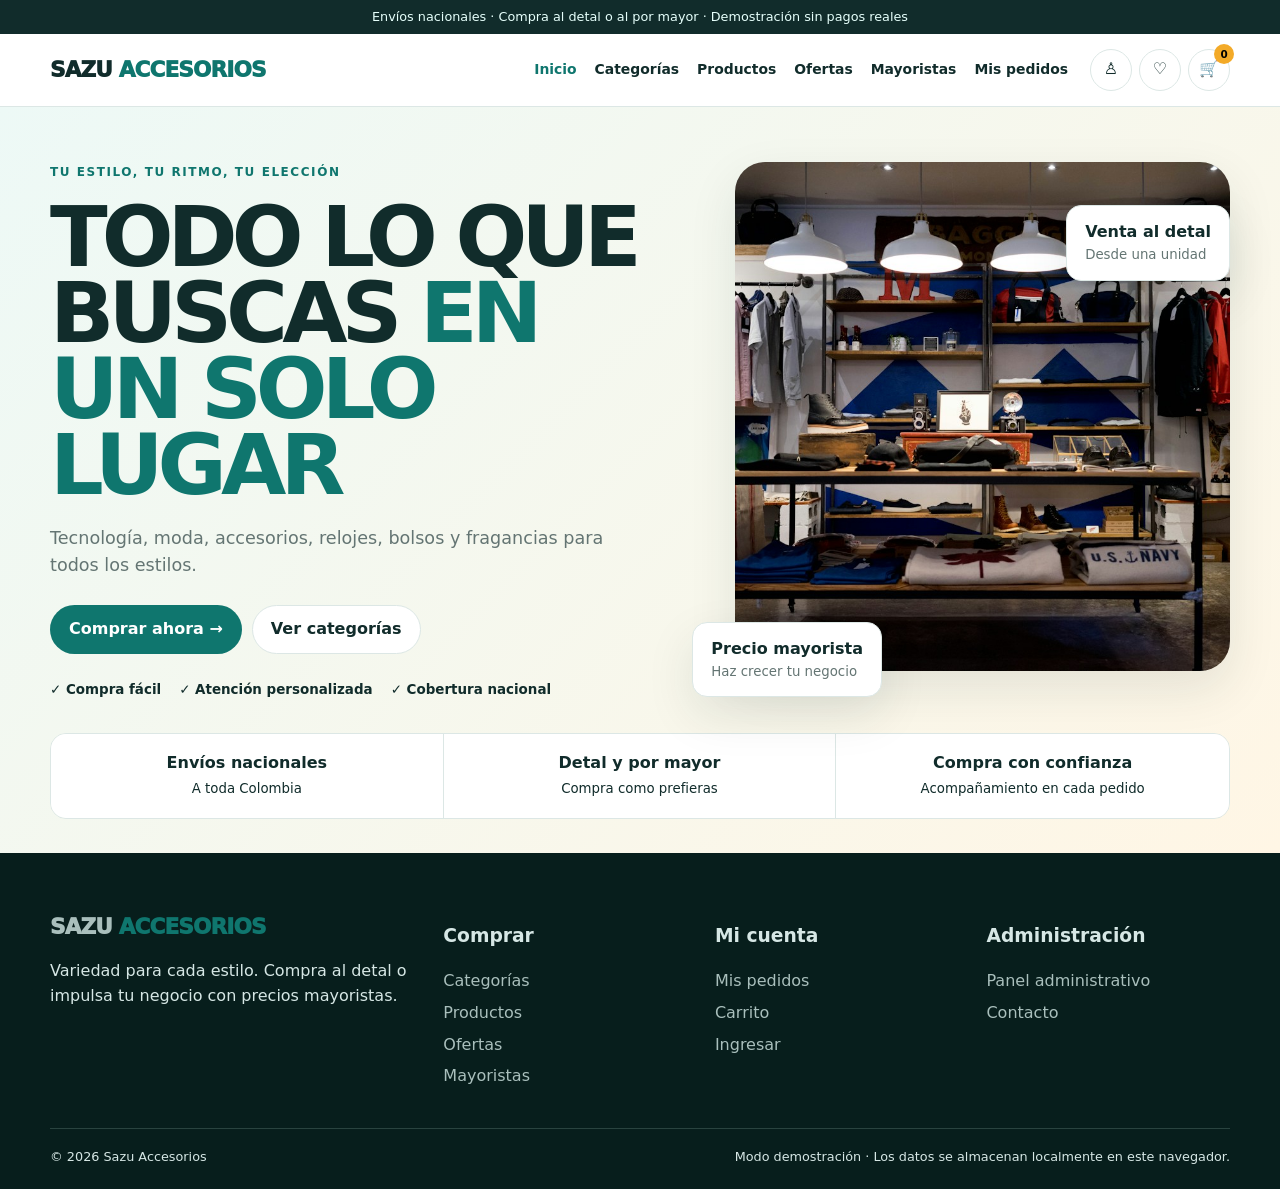
==== commit 6f0f7db8: "feat: connect commercial demo workflow and verify responsive behavior" ====
--- a/index.html
+++ b/index.html
@@ -23,8 +23,12 @@
               todos los estilos.
             </p>
             <div class="hero-actions">
-              <a class="btn btn-primary" href="productos.html">Comprar ahora →</a>
-              <a class="btn btn-outline" href="categorias.html">Ver categorías</a>
+              <a class="btn btn-primary" href="productos.html"
+                >Comprar ahora →</a
+              >
+              <a class="btn btn-outline" href="categorias.html"
+                >Ver categorías</a
+              >
             </div>
             <div class="trust">
               <span>✓ Compra fácil</span>
@@ -34,7 +38,7 @@
           </div>
           <div class="hero-photo">
             <img
-              src="https://images.unsplash.com/photo-1441986300917-64674bd600d8?auto=format&fit=crop&w=1200&q=85"
+              src="assets/images/catalog/photo-1441986300917-64674bd600d8.jpg"
               alt="Tienda de moda y accesorios"
             />
             <div class="float a">
@@ -76,8 +80,12 @@
         ><a class="btn btn-outline" href="carrito.html">Ver carrito completo</a>
       </div>
     </aside>
-    <div class="toast" id="toast"></div>
+    <div class="toast" id="toast" role="status" aria-live="polite"></div>
     <script src="js/products.js"></script>
+    <script src="js/clients.js"></script>
+    <script src="js/orders.js"></script>
+    <script src="js/pricing.js"></script>
+    <script src="js/storage.js"></script>
     <script src="js/app.js"></script>
     <script src="js/cart.js"></script>
   </body>
--- a/css/styles.css
+++ b/css/styles.css
@@ -153,6 +153,42 @@
   display: grid;
   place-items: center;
 }
+.floating-cart {
+  position: fixed;
+  right: 22px;
+  bottom: 22px;
+  width: 66px;
+  height: 66px;
+  border: 0;
+  border-radius: 50%;
+  background: linear-gradient(180deg, var(--brand), var(--brand2));
+  color: #fff;
+  box-shadow: 0 18px 40px rgba(15, 118, 110, 0.32);
+  display: none;
+  align-items: center;
+  justify-content: center;
+  z-index: 130;
+  transition:
+    transform 0.2s ease,
+    opacity 0.2s ease;
+}
+.floating-cart:hover {
+  transform: translateY(-2px) scale(1.02);
+}
+.floating-cart .floating-cart-icon {
+  font-size: 1.7rem;
+  line-height: 1;
+}
+.floating-cart .count {
+  position: absolute;
+  right: -4px;
+  top: -4px;
+  background: var(--gold);
+  color: var(--ink);
+  min-width: 22px;
+  height: 22px;
+  font-size: 0.68rem;
+}
 .hamb {
   display: none;
 }
@@ -993,3 +1029,119 @@
     width: 100%;
   }
 }
+/* Keep content within its grid track, including long order IDs and email addresses. */
+[hidden] {
+  display: none !important;
+}
+img {
+  max-width: 100%;
+}
+.shop > *,
+.page-layout > *,
+.profile > *,
+.grid2 > *,
+.detail > * {
+  min-width: 0;
+}
+p,
+h1,
+h2,
+h3,
+h4,
+.order-card,
+.total,
+.stat,
+.demo-note {
+  overflow-wrap: anywhere;
+}
+input,
+select,
+textarea {
+  min-width: 0;
+  max-width: 100%;
+}
+.total {
+  gap: 12px;
+}
+.toast {
+  max-width: calc(100% - 24px);
+  width: max-content;
+  text-align: center;
+  pointer-events: none;
+}
+.demo-note {
+  padding: 12px 18px;
+}
+.disponible {
+  color: var(--ok);
+}
+.agotado {
+  color: var(--danger);
+}
+.pocas-unidades {
+  color: #805000;
+}
+.side-nav a {
+  display: block;
+  padding: 11px;
+}
+.wholesale .form-card {
+  color: var(--ink);
+}
+.wholesale .form-card p {
+  color: var(--brand2);
+}
+:focus-visible {
+  outline: 3px solid #ac6300;
+  outline-offset: 3px;
+}
+@media (max-width: 425px) {
+  .card,
+  .form-card,
+  .modal-panel,
+  .drawer-panel {
+    padding: 16px;
+  }
+  .empty,
+  .success {
+    padding: 20px 8px;
+  }
+  .hero h1 {
+    font-size: 2.8rem;
+  }
+  .detail h1 {
+    font-size: 2rem;
+  }
+  .nav {
+    gap: 8px;
+  }
+  .brand {
+    font-size: 1.15rem;
+  }
+  .nav > span {
+    min-width: 0;
+    font-size: 0.75rem;
+  }
+  .nav .actions {
+    margin-left: auto;
+    flex-shrink: 0;
+  }
+  .cart-item {
+    grid-template-columns: 48px minmax(0, 1fr);
+  }
+  .cart-item img {
+    width: 48px;
+    height: 64px;
+  }
+  .side-nav {
+    flex-wrap: wrap;
+  }
+}
+@media (prefers-reduced-motion: reduce) {
+  *,
+  *::before,
+  *::after {
+    transition: none !important;
+    scroll-behavior: auto !important;
+  }
+}
